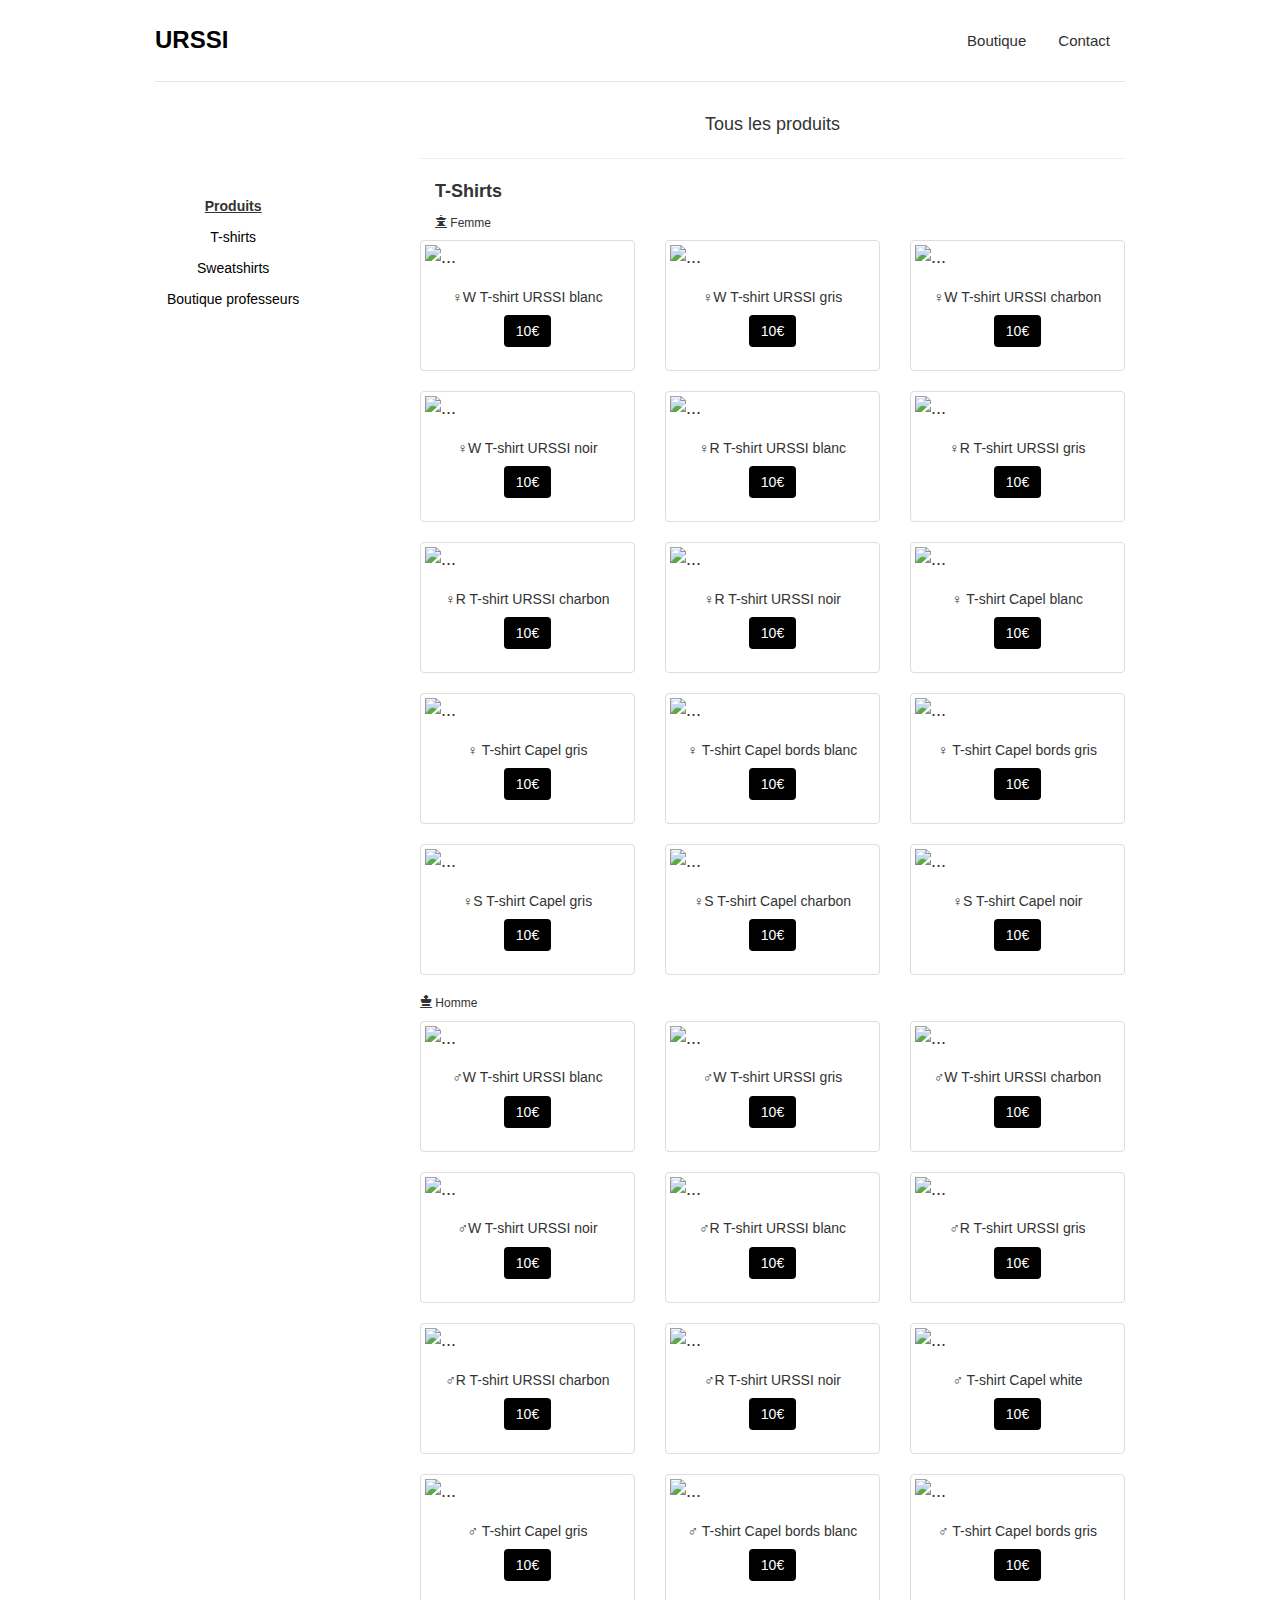
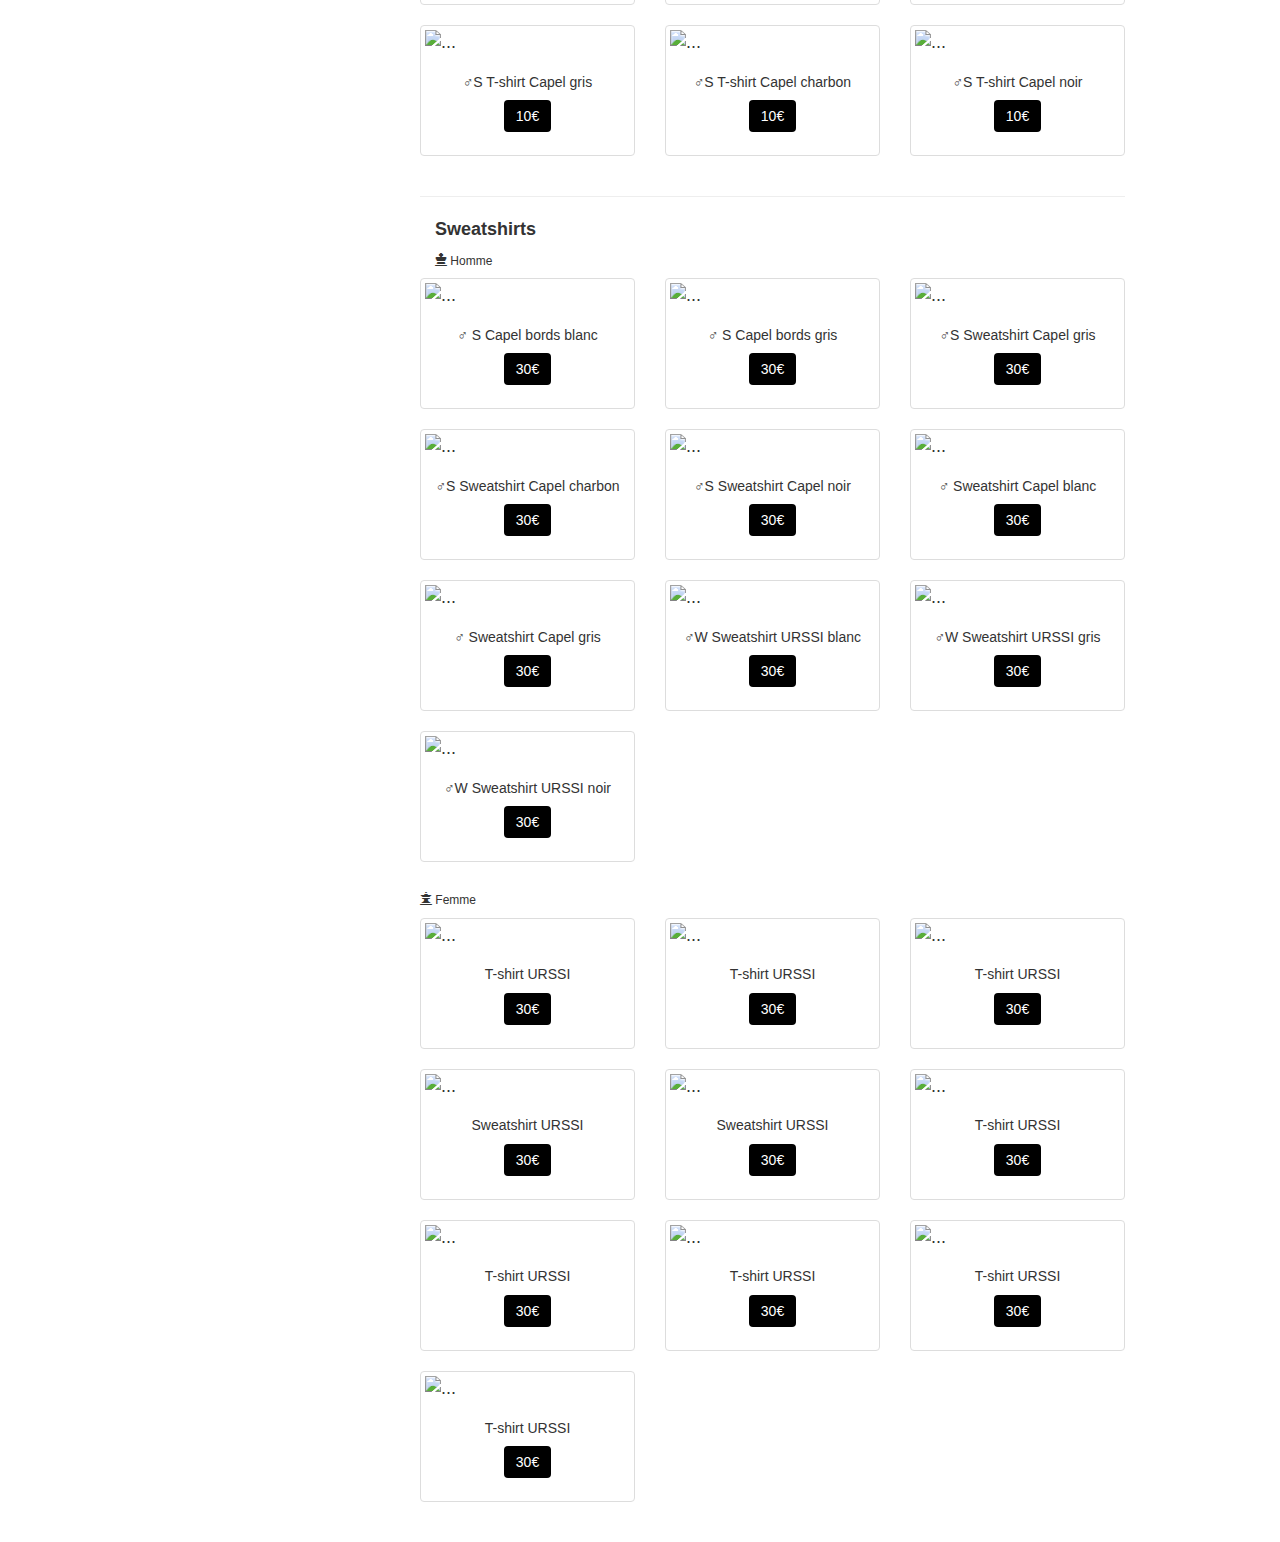
==== shop.html @ cf162dfd "Add files via upload" ====
<html>
<head>
<link rel="stylesheet" type= "text/css" href="style.css">
<!-- Latest compiled and minified CSS -->
<link rel="stylesheet" href="https://maxcdn.bootstrapcdn.com/bootstrap/3.3.7/css/bootstrap.min.css" integrity="sha384-BVYiiSIFeK1dGmJRAkycuHAHRg32OmUcww7on3RYdg4Va+PmSTsz/K68vbdEjh4u" crossorigin="anonymous">

<!-- Optional theme
<link rel="stylesheet" href="https://maxcdn.bootstrapcdn.com/bootstrap/3.3.7/css/bootstrap-theme.min.css" integrity="sha384-rHyoN1iRsVXV4nD0JutlnGaslCJuC7uwjduW9SVrLvRYooPp2bWYgmgJQIXwl/Sp" crossorigin="anonymous">
 -->
<!-- Latest compiled and minified JavaScript -->
<script src="https://ajax.googleapis.com/ajax/libs/jquery/3.2.1/jquery.min.js"></script>
<script src="https://maxcdn.bootstrapcdn.com/bootstrap/3.3.7/js/bootstrap.min.js" integrity="sha384-Tc5IQib027qvyjSMfHjOMaLkfuWVxZxUPnCJA7l2mCWNIpG9mGCD8wGNIcPD7Txa" crossorigin="anonymous"></script>
<link href="jumbotron-narrow.css" rel="stylesheet">
<title>Categories</title>
</head>
<body>
  <div class="container">
      <div class="header clearfix">
        <nav>
          <ul class="nav nav-pills pull-right">
            <li role="presentation" ><a href="shop.html">Boutique</a></li>
            <li role="presentation"><a href="contact.html">Contact</a></li>
          </ul>
        </nav>
      <h3><b><a class="no_underline_no_color" href="index.html"> URSSI</b></a></h3>
      </div>

      <div class="row">
      <div class="col-md-3">
        <br><br><br>

        <div class="btn-group-vertical" role="group" aria-label="...">
          <button type="button" class="btn btn-default block produits"><b><u>Produits</u></b></button>
          <button class="btn btn-default block" type="button">
              <a  class="no_underline_no_color" href="#t_shirts">T-shirts</a>
            </button>
            <button class="btn btn-default block" type="button">
                <a class="no_underline_no_color" href="#sweatshirts">Sweatshirts</a>
              </button>
        <button type="button" class="btn btn-default block"><a href="profs.html"class="no_underline_no_color">Boutique professeurs</a></button>

      </div>
    </div>
      <div class="col-md-9 articles">
          <div class="text-center">Tous les produits</div>
          <hr>
          <div class="container"id="t_shirts"><p><b>T-Shirts</b></p>
          <h6><span class="glyphicon glyphicon-queen"></span> Femme</h6>
          </div>
        <div class="row">
          <div class="col-sm-6 col-md-4" id="urssi_white_shirt_f">
            <div class="thumbnail">
                <img src="images/urssi_white_shirt_f.png" alt="...">
              <div class="caption">
                <h5 class="text-center">♀W T-shirt URSSI blanc</h5>

                <p class="text-center"><a href="#" class="btn btn-primary btn-pay produits" role="button"><span>10€</span></a></p>
              </div>
            </div>
          </div>
          <div class="col-sm-6 col-md-4">
            <div class="thumbnail">
                <img src="images/urssi_grey_shirt_f.jpg" alt="...">
              <div class="caption">
                <h5 class="text-center">♀W T-shirt URSSI gris</h5>

                <p class="text-center"><a href="#" class="btn btn-primary btn-pay produits" role="button"><span>10€</span></a></p>
              </div>
            </div>
          </div>

          <div class="col-sm-6 col-md-4">
            <div class="thumbnail">
                <img src="images/urssi_coal_shirt_f.jpg" alt="...">
              <div class="caption">
                <h5 class="text-center">♀W T-shirt URSSI charbon</h5>

                <p class="text-center"><a href="#" class="btn btn-primary btn-pay produits" role="button"><span>10€</span></a></p>
              </div>
            </div>
          </div>

          <div class="col-sm-6 col-md-4">
            <div class="thumbnail">
                <img src="images/urssi_black_shirt_f.jpg" alt="...">
              <div class="caption">
                <h5 class="text-center">♀W T-shirt URSSI noir</h5>

                <p class="text-center"><a href="#" class="btn btn-primary btn-pay produits" role="button"><span>10€</span></a></p>
              </div>
            </div>
          </div>

          <div class="col-sm-6 col-md-4">
            <div class="thumbnail">
              <img src="images\urssi_white_shirt_red_f.jpg" alt="...">
              <div class="caption">
                <h5 class="text-center">♀R T-shirt URSSI blanc</h5>

                <p class="text-center"><a href="#" class="btn btn-primary btn-pay produits" role="button"><span>10€</span></a></p>
              </div>
            </div>
          </div>

          <div class="col-sm-6 col-md-4">
            <div class="thumbnail">
              <img src="images\urssi_grey_shirt_red_f.jpg" alt="...">
              <div class="caption">
                <h5 class="text-center">♀R T-shirt URSSI gris</h5>

                <p class="text-center"><a href="#" class="btn btn-primary btn-pay produits" role="button"><span>10€</span></a></p>
              </div>
            </div>
          </div>

          <div class="col-sm-6 col-md-4">
            <div class="thumbnail">
              <img src="images\urssi_coal_shirt_red_f.jpg" alt="...">
              <div class="caption">
                <h5 class="text-center">♀R T-shirt URSSI charbon</h5>

                <p class="text-center"><a href="#" class="btn btn-primary btn-pay produits" role="button"><span>10€</span></a></p>
              </div>
            </div>
          </div>

          <div class="col-sm-6 col-md-4">
            <div class="thumbnail">
              <img src="images\urssi_black_shirt_red_f.jpg" alt="...">
              <div class="caption">
                <h5 class="text-center">♀R T-shirt URSSI noir</h5>

                <p class="text-center"><a href="#" class="btn btn-primary btn-pay produits" role="button"><span>10€</span></a></p>
              </div>
            </div>
          </div>

          <div class="col-sm-6 col-md-4">
            <div class="thumbnail">
              <img src="images\capel_white_shirt_f.jpg" alt="...">
              <div class="caption">
                <h5 class="text-center">♀ T-shirt Capel blanc</h5>

                <p class="text-center"><a href="#" class="btn btn-primary btn-pay produits" role="button"><span>10€</span></a></p>
              </div>
            </div>
          </div>

          <div class="col-sm-6 col-md-4">
            <div class="thumbnail">
              <img src="images\capel_grey_shirt_f.jpg" alt="...">
              <div class="caption">
                <h5 class="text-center">♀ T-shirt Capel gris</h5>

                <p class="text-center"><a href="#" class="btn btn-primary btn-pay produits" role="button"><span>10€</span></a></p>
              </div>
            </div>
          </div>

          <div class="col-sm-6 col-md-4">
            <div class="thumbnail">
              <img src="images\capel_sq_white_shirt_f.jpg" alt="...">
              <div class="caption">
                <h5 class="text-center">♀ T-shirt Capel bords blanc</h5>

                <p class="text-center"><a href="#" class="btn btn-primary btn-pay produits" role="button"><span>10€</span></a></p>
              </div>
            </div>
          </div>
          <div class="col-sm-6 col-md-4">
            <div class="thumbnail">
              <img src="images\capel_sq_grey_shirt_f.jpg" alt="...">
              <div class="caption">
                <h5 class="text-center">♀ T-shirt Capel bords gris</h5>

                <p class="text-center"><a href="#" class="btn btn-primary btn-pay produits" role="button"><span>10€</span></a></p>
              </div>
            </div>
          </div>

          <div class="col-sm-6 col-md-4">
            <div class="thumbnail">
              <img src="images\capel_border_grey_shirt_f.jpg" alt="...">
              <div class="caption">
                <h5 class="text-center">♀S T-shirt Capel gris</h5>

                <p class="text-center"><a href="#" class="btn btn-primary btn-pay produits" role="button"><span>10€</span></a></p>
              </div>
            </div>
          </div>
          <div class="col-sm-6 col-md-4">
            <div class="thumbnail">
              <img src="images\capel_border_coal_shirt_f.jpg" alt="...">
              <div class="caption">
                <h5 class="text-center">♀S T-shirt Capel charbon</h5>

                <p class="text-center"><a href="#" class="btn btn-primary btn-pay produits" role="button"><span>10€</span></a></p>
              </div>
            </div>
          </div>
          <div class="col-sm-6 col-md-4">
            <div class="thumbnail">
              <img src="images\capel_border_black_shirt_f.jpg" alt="...">
              <div class="caption">
                <h5 class="text-center">♀S T-shirt Capel noir</h5>

                <p class="text-center"><a href="#" class="btn btn-primary btn-pay produits" role="button"><span>10€</span></a></p>
              </div>
            </div>
          </div>

        <div class="container-fluid"> <h6> <span class="glyphicon glyphicon-king"></span> Homme</h6> </div>


          <div class="col-sm-6 col-md-4">

            <div class="thumbnail">
              <img src="images\urssi_white_shirt_m.png" alt="...">
              <div class="caption">
                <h5 class="text-center">♂W T-shirt URSSI blanc </h5>

                <p class="text-center"><a href="#" class="btn btn-primary btn-pay produits" role="button"><span>10€</span></a></p>
              </div>
            </div>
          </div>

          <div class="col-sm-6 col-md-4">
            <div class="thumbnail">
              <img src="images\urssi_grey_shirt_m.jpg" alt="...">
              <div class="caption">
                <h5 class="text-center">♂W T-shirt URSSI gris </h5>

                <p class="text-center"><a href="#" class="btn btn-primary btn-pay produits" role="button"><span>10€</span></a></p>
              </div>
            </div>
          </div>
          <div class="col-sm-6 col-md-4">
            <div class="thumbnail">
              <img src="images\urssi_coal_shirt_men.jpg" alt="...">
              <div class="caption">
                <h5 class="text-center">♂W T-shirt URSSI charbon </h5>

                <p class="text-center"><a href="#" class="btn btn-primary btn-pay produits" role="button"><span>10€</span></a></p>
              </div>
            </div>
          </div>
          <div class="col-sm-6 col-md-4">
            <div class="thumbnail">
              <img src="images\urssi_black_shirt_m.jpg" alt="...">
              <div class="caption">
                <h5 class="text-center">♂W T-shirt URSSI noir </h5>

                <p class="text-center"><a href="#" class="btn btn-primary btn-pay produits" role="button"><span>10€</span></a></p>
              </div>
            </div>
          </div>
      <div class="col-sm-6 col-md-4">
        <div class="thumbnail">
          <img src="images\urssi_white_shirt_red_m.jpg" alt="...">
          <div class="caption">
            <h5 class="text-center">♂R T-shirt URSSI blanc </h5>

            <p class="text-center"><a href="#" class="btn btn-primary btn-pay produits" role="button"><span>10€</span></a></p>
          </div>
        </div>
      </div>

      <div class="col-sm-6 col-md-4">
        <div class="thumbnail">
          <img src="images\urssi_grey_shirt_red.jpg" alt="...">
          <div class="caption">
            <h5 class="text-center">♂R T-shirt URSSI gris </h5>

            <p class="text-center"><a href="#" class="btn btn-primary btn-pay produits" role="button"><span>10€</span></a></p>
          </div>
        </div>
      </div>
  <div class="col-sm-6 col-md-4">
    <div class="thumbnail">
      <img src="images\urssi_coal_shirt_red_m.jpg" alt="...">
      <div class="caption">
        <h5 class="text-center">♂R T-shirt URSSI charbon</h5>

        <p class="text-center"><a href="#" class="btn btn-primary btn-pay produits" role="button"><span>10€</span></a></p>
      </div>
    </div>
  </div>
  <div class="col-sm-6 col-md-4">
    <div class="thumbnail">
      <img src="images\urssi_black_shirt_red_m.jpg" alt="...">
      <div class="caption">
        <h5 class="text-center">♂R T-shirt URSSI noir </h5>

        <p class="text-center"><a href="#" class="btn btn-primary btn-pay produits" role="button"><span>10€</span></a></p>
      </div>
    </div>
  </div>


  <div class="col-sm-6 col-md-4">
    <div class="thumbnail">
      <img src="images\capel_white_shirt_m.jpg" alt="...">
      <div class="caption">
        <h5 class="text-center">♂ T-shirt Capel white</h5>

        <p class="text-center"><a href="#" class="btn btn-primary btn-pay produits" role="button"><span>10€</span></a></p>
      </div>
    </div>
  </div>


  <div class="col-sm-6 col-md-4">
    <div class="thumbnail">
      <img src="images\capel_grey_shirt_m.jpg" alt="...">
      <div class="caption">
        <h5 class="text-center">♂ T-shirt Capel gris</h5>

        <p class="text-center"><a href="#" class="btn btn-primary btn-pay produits" role="button"><span>10€</span></a></p>
      </div>
    </div>
  </div>


  <div class="col-sm-6 col-md-4">
    <div class="thumbnail">
      <img src="images\capel_sq_white_shirt_m.jpg" alt="...">
      <div class="caption">
        <h5 class="text-center">♂ T-shirt Capel bords blanc</h5>

        <p class="text-center"><a href="#" class="btn btn-primary btn-pay produits" role="button"><span>10€</span></a></p>
      </div>
    </div>
  </div>

  <div class="col-sm-6 col-md-4">
    <div class="thumbnail">
      <img src="images\capel_sq_grey_shirt.jpg" alt="...">
      <div class="caption">
        <h5 class="text-center">♂ T-shirt Capel bords gris</h5>
        <p class="text-center"><a href="#" class="btn btn-primary btn-pay produits" role="button"><span>10€</span></a></p>
      </div>
    </div>
  </div>


  <div class="col-sm-6 col-md-4">
    <div class="thumbnail">
      <img src="images\capel_border_grey_shirt_m.jpg" alt="...">
      <div class="caption">
        <h5 class="text-center">♂S T-shirt Capel gris</h5>

        <p class="text-center"><a href="#" class="btn btn-primary btn-pay produits" role="button"><span>10€</span></a></p>
      </div>
    </div>
  </div>
  <div class="col-sm-6 col-md-4">
    <div class="thumbnail">
      <img src="images\capel_border_coal_shirt_m.jpg" alt="...">
      <div class="caption">
        <h5 class="text-center">♂S T-shirt Capel charbon</h5>

        <p class="text-center"><a href="#" class="btn btn-primary btn-pay produits" role="button"><span>10€</span></a></p>
      </div>
    </div>
  </div>
  <div class="col-sm-6 col-md-4">
    <div class="thumbnail">
      <img src="images\capel_border_black_shirt_m.jpg" alt="...">
      <div class="caption">
        <h5 class="text-center">♂S T-shirt Capel noir</h5>

        <p class="text-center"><a href="#" class="btn btn-primary btn-pay produits" role="button"><span>10€</span></a></p>
      </div>
    </div>
  </div>

</div>
<!-----SWEATSHIIRT-->
<hr>
<div class="container"id="sweatshirts"><p><b>Sweatshirts</b></p>
<h6><span class="glyphicon glyphicon-king"></span> Homme</h6>
</div>
<div class='row'>

<div class="col-sm-6 col-md-4">
  <div class="thumbnail">
    <img src="images\capel_sq_white_sweatshirt_m.jpg" alt="...">
    <div class="caption">
      <h5 class="text-center">♂ S Capel bords blanc</h5>

      <p class="text-center"><a href="#" class="btn btn-primary btn-pay produits" role="button"><span>30€</span></a></p>
    </div>
  </div>
</div>
<div class="col-sm-6 col-md-4">
  <div class="thumbnail">
    <img src="images\capel_sq_grey_sweatshirt_m.jpg" alt="...">
    <div class="caption">
      <h5 class="text-center">♂ S Capel bords gris</h5>

      <p class="text-center"><a href="#" class="btn btn-primary btn-pay produits" role="button"><span>30€</span></a></p>
    </div>
  </div>
</div>


<div class="col-sm-6 col-md-4">
  <div class="thumbnail">
    <img src="images\capel_border_grey_sweatshirt_h.jpg" alt="...">
    <div class="caption">
      <h5 class="text-center">♂S Sweatshirt Capel gris</h5>

      <p class="text-center"><a href="#" class="btn btn-primary btn-pay produits" role="button"><span>30€</span></a></p>
    </div>
  </div>
</div>

<div class="col-sm-6 col-md-4">
  <div class="thumbnail">
    <img src="images\capel_border_coal_sweatshirt_m.jpg" alt="...">
    <div class="caption">
      <h5 class="text-center">♂S Sweatshirt Capel charbon</h5>

      <p class="text-center"><a href="#" class="btn btn-primary btn-pay produits" role="button"><span>30€</span></a></p>
    </div>
  </div>
</div>
<div class="col-sm-6 col-md-4">
  <div class="thumbnail">
    <img src="images\capel_border_black_sweatshirt_m.jpg" alt="...">
    <div class="caption">
      <h5 class="text-center">♂S Sweatshirt Capel noir</h5>

      <p class="text-center"><a href="#" class="btn btn-primary btn-pay produits" role="button"><span>30€</span></a></p>
    </div>
  </div>
</div>
<div class="col-sm-6 col-md-4">
  <div class="thumbnail">
    <img src="images\capel_white_sweatshirt_m.jpg" alt="...">
    <div class="caption">
      <h5 class="text-center">♂ Sweatshirt Capel blanc</h5>

      <p class="text-center"><a href="#" class="btn btn-primary btn-pay produits" role="button"><span>30€</span></a></p>
    </div>
  </div>
</div>
<div class="col-sm-6 col-md-4">
  <div class="thumbnail">
    <img src="images\capel_grey_sweatshirt_m.jpg" alt="...">
    <div class="caption">
      <h5 class="text-center">♂ Sweatshirt Capel gris</h5>

      <p class="text-center"><a href="#" class="btn btn-primary btn-pay produits" role="button"><span>30€</span></a></p>
    </div>
  </div>
</div>
          <div class="col-sm-6 col-md-4">
            <div class="thumbnail">
                <img src="images/urssi_white_sweatshirt_m.jpg" alt="...">
              <div class="caption">
                <h5 class="text-center">♂W Sweatshirt URSSI blanc</h5>

                <p class="text-center"><a href="#" class="btn btn-primary btn-pay produits" role="button"><span>30€</span></a></p>
              </div>
            </div>
          </div>

          <div class="col-sm-6 col-md-4">
            <div class="thumbnail">
                <img src="images/urssi_grey_sweatshirt_m.jpg" alt="...">
              <div class="caption">
                <h5 class="text-center">♂W Sweatshirt URSSI gris</h5>

                <p class="text-center"><a href="#" class="btn btn-primary btn-pay produits" role="button"><span>30€</span></a></p>
              </div>
            </div>
          </div>


          <div class="col-sm-6 col-md-4">
            <div class="thumbnail">
                <img src="images/urssi_black_sweatshirt_m.jpg" alt="...">
              <div class="caption">
                <h5 class="text-center">♂W Sweatshirt URSSI noir</h5>

                <p class="text-center"><a href="#" class="btn btn-primary btn-pay produits" role="button"><span>30€</span></a></p>
              </div>
            </div>
          </div>



</div>
<div class='row'>

          <div class="container-fluid"> <h6> <span class="glyphicon glyphicon-queen"></span> Femme</h6> </div>
            <div class="col-sm-6 col-md-4">
              <div class="thumbnail">
                <img src="images\capel_border_grey_sweatshirt_f.jpg" alt="...">
                <div class="caption">
                  <h5 class="text-center">T-shirt URSSI</h5>

                  <p class="text-center"><a href="#" class="btn btn-primary btn-pay produits" role="button"><span>30€</span></a></p>
                </div>
              </div>
            </div>

            <div class="col-sm-6 col-md-4">
              <div class="thumbnail">
                <img src="images\capel_border_coal_sweatshirt_f.jpg" alt="...">
                <div class="caption">
                  <h5 class="text-center">T-shirt URSSI</h5>

                  <p class="text-center"><a href="#" class="btn btn-primary btn-pay produits" role="button"><span>30€</span></a></p>
                </div>
              </div>
            </div>

            <div class="col-sm-6 col-md-4">
              <div class="thumbnail">
                <img src="images\capel_border_black_sweatshirt_f.jpg" alt="...">
                <div class="caption">
                  <h5 class="text-center">T-shirt URSSI</h5>

                  <p class="text-center"><a href="#" class="btn btn-primary btn-pay produits" role="button"><span>30€</span></a></p>
                </div>
              </div>
            </div>

    <div class="col-sm-6 col-md-4">
      <div class="thumbnail">
          <img src="images\urssi_grey_sweatshirt_f.jpg" alt="...">
        <div class="caption">
          <h5 class="text-center">Sweatshirt URSSI</h5>

          <p class="text-center"><a href="#" class="btn btn-primary btn-pay produits" role="button"><span>30€</span></a></p>
        </div>
      </div>
    </div>
    <div class="col-sm-6 col-md-4">
      <div class="thumbnail">
          <img src="images\urssi_black_sweatshirt_f.jpg" alt="...">
        <div class="caption">
          <h5 class="text-center">Sweatshirt URSSI</h5>

          <p class="text-center"><a href="#" class="btn btn-primary btn-pay produits" role="button"><span>30€</span></a></p>
        </div>
      </div>
    </div>
    <div class="col-sm-6 col-md-4">
      <div class="thumbnail">
        <img src="images\urssi_white_sweatshirt_f.jpg" alt="...">
        <div class="caption">
          <h5 class="text-center">T-shirt URSSI</h5>

          <p class="text-center"><a href="#" class="btn btn-primary btn-pay produits" role="button"><span>30€</span></a></p>
        </div>
      </div>
    </div>
    <div class="col-sm-6 col-md-4">
      <div class="thumbnail">
        <img src="images\capel_white_sweatshirt_f.jpg" alt="...">
        <div class="caption">
          <h5 class="text-center">T-shirt URSSI</h5>

          <p class="text-center"><a href="#" class="btn btn-primary btn-pay produits" role="button"><span>30€</span></a></p>
        </div>
      </div>
    </div>
    <div class="col-sm-6 col-md-4">
      <div class="thumbnail">
        <img src="images\capel_grey_sweatshirt_f.jpg" alt="...">
        <div class="caption">
          <h5 class="text-center">T-shirt URSSI</h5>

          <p class="text-center"><a href="#" class="btn btn-primary btn-pay produits" role="button"><span>30€</span></a></p>
        </div>
      </div>
    </div>
    <div class="col-sm-6 col-md-4">
      <div class="thumbnail">
        <img src="images\capel_sq_white_sweatshirt_f.jpg" alt="...">
        <div class="caption">
          <h5 class="text-center">T-shirt URSSI</h5>

          <p class="text-center"><a href="#" class="btn btn-primary btn-pay produits" role="button"><span>30€</span></a></p>
        </div>
      </div>
    </div>

    <div class="col-sm-6 col-md-4">
      <div class="thumbnail">
        <img src="images\capel_sq_grey_sweatshirt_f.jpg" alt="...">
        <div class="caption">
          <h5 class="text-center">T-shirt URSSI</h5>

          <p class="text-center"><a href="#" class="btn btn-primary btn-pay produits" role="button"><span>30€</span></a></p>
        </div>
      </div>
    </div>
  </div>

</div>
</div>
</div>
</div>


  </div>
</div>
</div>

<script type="text/javascript">
function change( el )
{
  if ( el.value === "Acheter" )
      el.value = "✓";
  else
      el.value = "Acheter";
}
</script>
</body>
</html>
---- jumbotron-narrow.css ----
@import url('https://fonts.googleapis.com/css?family=Open+Sans:400,600,700,800');


/* Space out content a bit */
body{
  font-size: 18px;
  padding-top: 20px;
  padding-bottom: 20px;
}

.middle {
  font-family: 'Roboto', sans-serif;
font-weight: 400 !important;
}
audio {
   display:none;
}
/* Everything but the jumbotron gets side spacing for mobile first views */
.header,
.marketing,
.footer {
  padding-right: 15px;
  padding-left: 15px;
}

.btn-pay{
  background-color: black;
  color:#ffffff !important;
  border: none;
}
.btn-pay:focus span {display:none}
.btn-pay:focus:before {content:"✓"}

/* Custom page header */
.header {
  padding-bottom: 20px;
  border-bottom: 1px solid #e5e5e5;
}
/* Make the masthead heading the same height as the navigation */
.header h3 {
  margin-top: 0;
  margin-bottom: 0;
  line-height: 40px;
}

/* Custom page footer */
.footer {
  padding-top: 19px;
  color: #777;
  border-top: 1px solid #e5e5e5;
}

/* Customize container */
@media (min-width: 768px) {
  .container {
    max-width: 1000px;
  }
}
.container-narrow > hr {
  margin: 30px 0;
}

/* Main marketing message and sign up button */
.jumbotron {
  text-align: center;
  border-bottom: 1px solid #e5e5e5;
  background-image:url(images/flag.png);
  background-size: cover;
}
.jumbotron .btn {
  padding: 14px 24px;
  font-size: 21px;
}
/* Supporting marketing content */
.marketing {
  margin: 40px 0;
}
.marketing p + h4 {
  margin-top: 28px;
}

/* Responsive: Portrait tablets and up */
@media screen and (min-width: 768px) {
  /* Remove the padding we set earlier */
  .header,
  .marketing,
  .footer {
    padding-right: 0;
    padding-left: 0;
  }
  /* Space out the masthead */
  .header {
    margin-bottom: 30px;
  }
  /* Remove the bottom border on the jumbotron for visual effect */
  .jumbotron {
    border-bottom: 0;
    color:white;
  }
}

.btn-group-vertical > button{
    padding-right:10px;
}
.month-div{
  padding : 10px;
  margin-bottom: 15px;
  border-radius: 6px;
  background-color: #d31313;
  color : white;
}
.subheading{
  border-width: thin;
  border-radius: 5px;
}
.articles {
  padding-left: 30px;
}
.presentation{
     background-color: #a687db;
}


.nav-pills > li > a {
  font-size: 15px;
}

ul.nav li a, ul.nav li a:visited {
    color: #303030 !important;
}

ul.nav li a:hover, ul.nav li a:active {
    color: #303030!important;
}

ul.nav li.active a {
    color: #303030 !important;
}

.label{
  display: inline-block;
}
.btn-margin{
  margin-top: 10px;
}
.badge-error {
  background-color: #b94a48;
}
.date{
  text-decoration:underline;
}
.block{
  display: block;
   width: 100%;
   border: none;
   text-align: center;
}
.btn-jumbotron{
  border: none;
}
.img-cart{
    height: 150px;
}
.mute {
color: #000 !important;
}
.no_underline_no_color {
color: #000 !important;
text-decoration: none;
}
.no_underline_no_color:hover{
  text-decoration: none;
}
.produits{
  pointer-events:none;
}
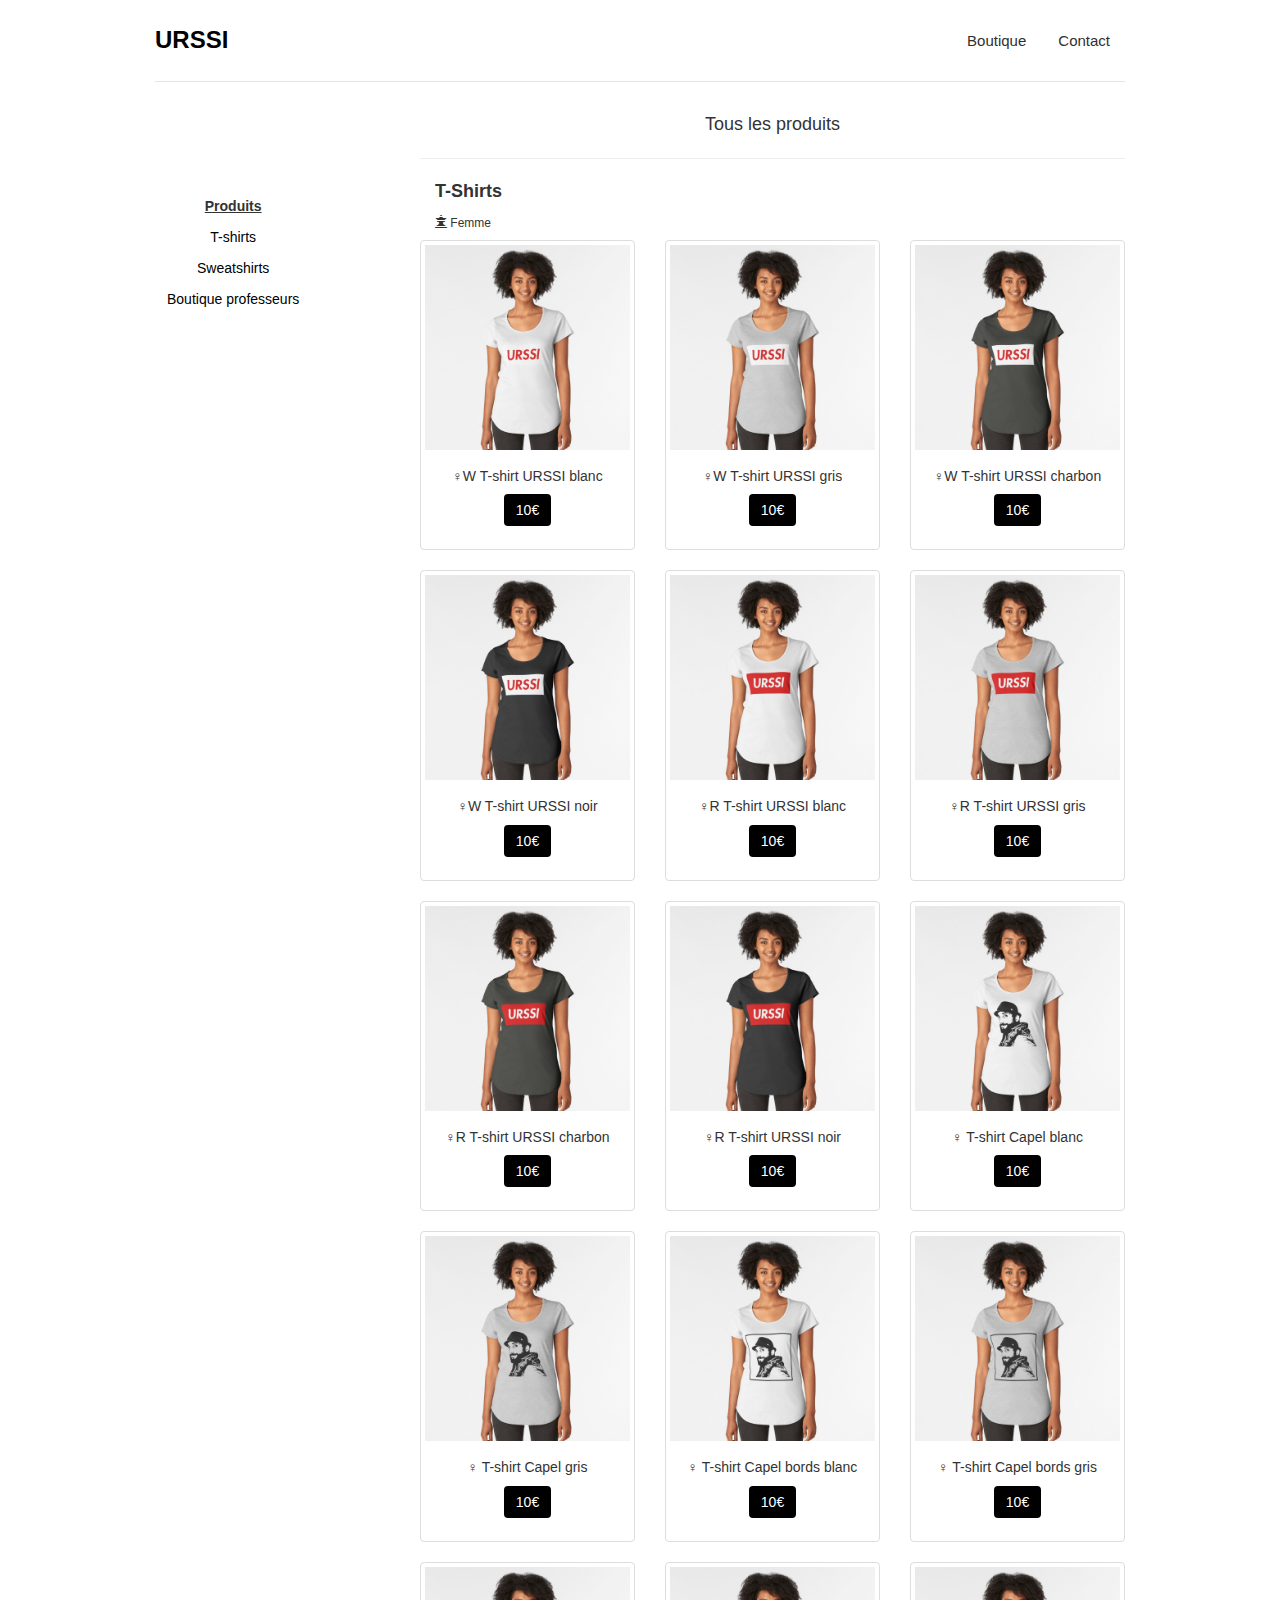
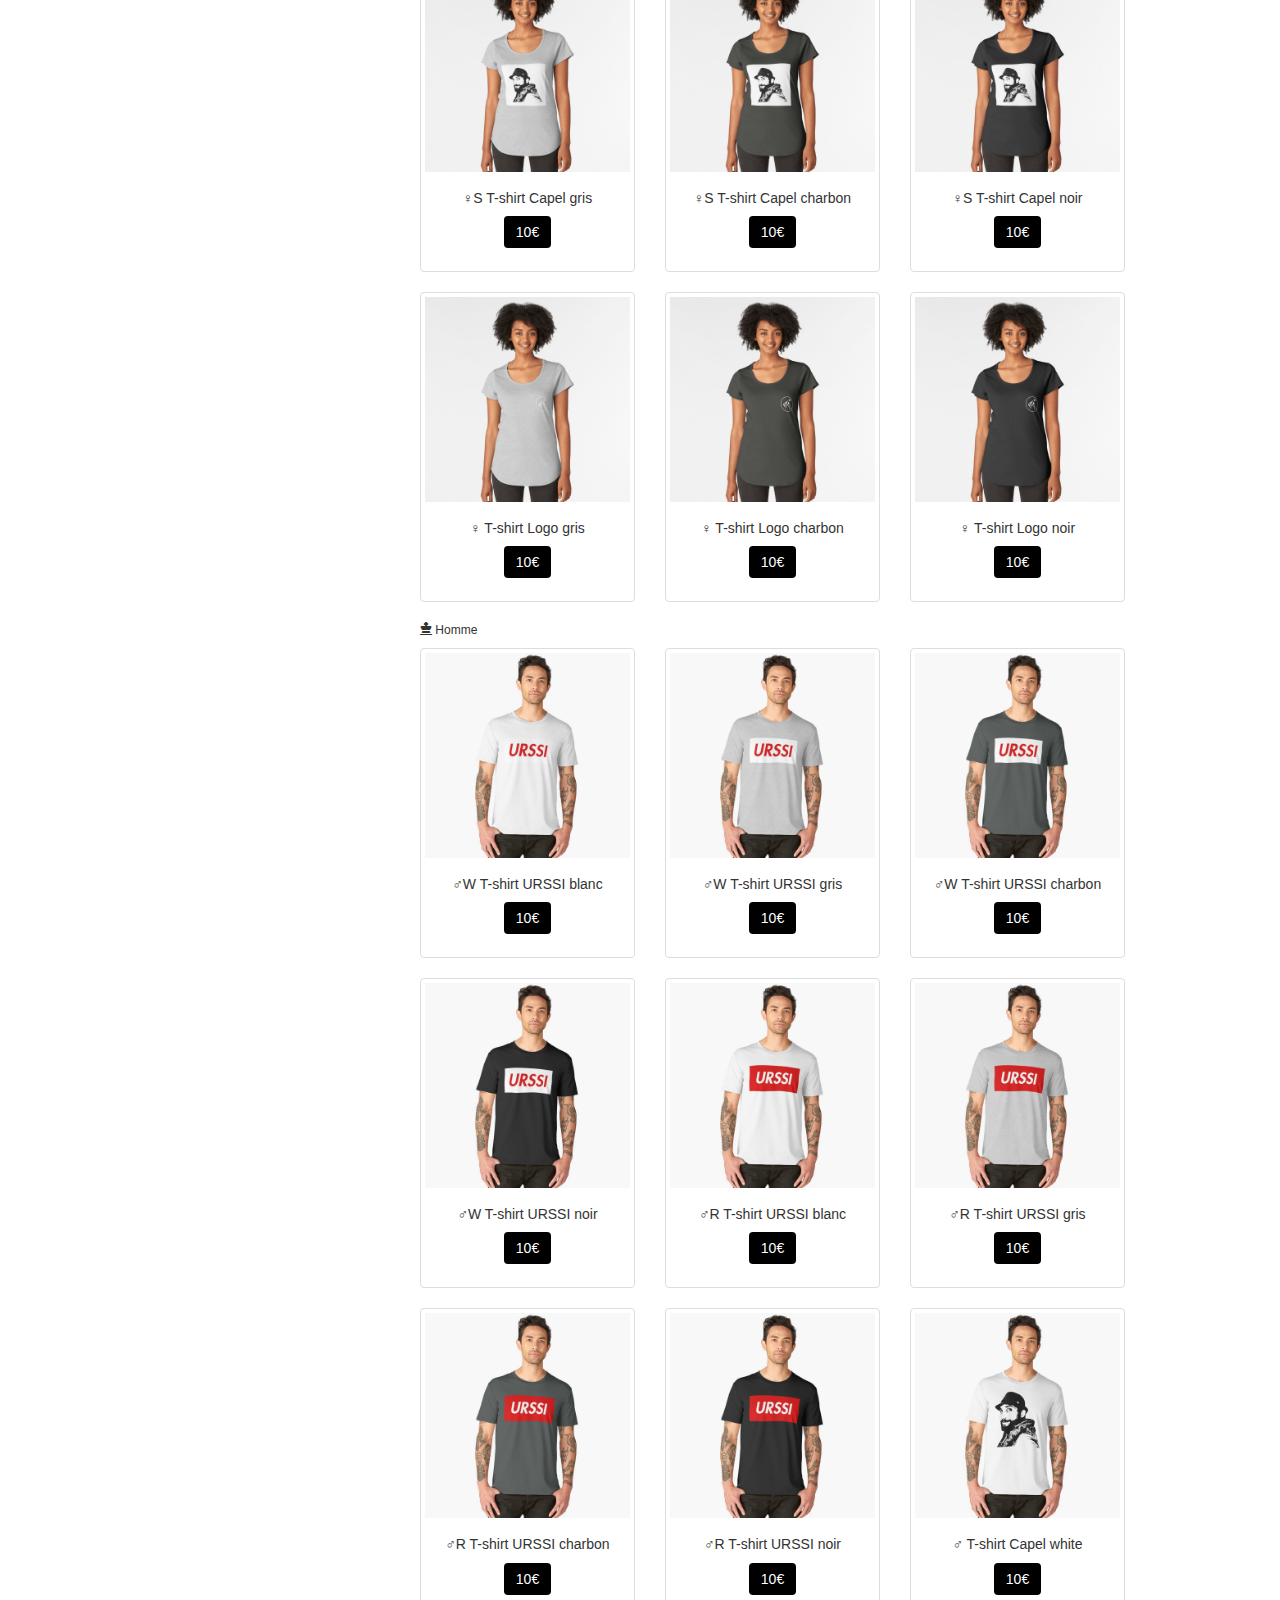
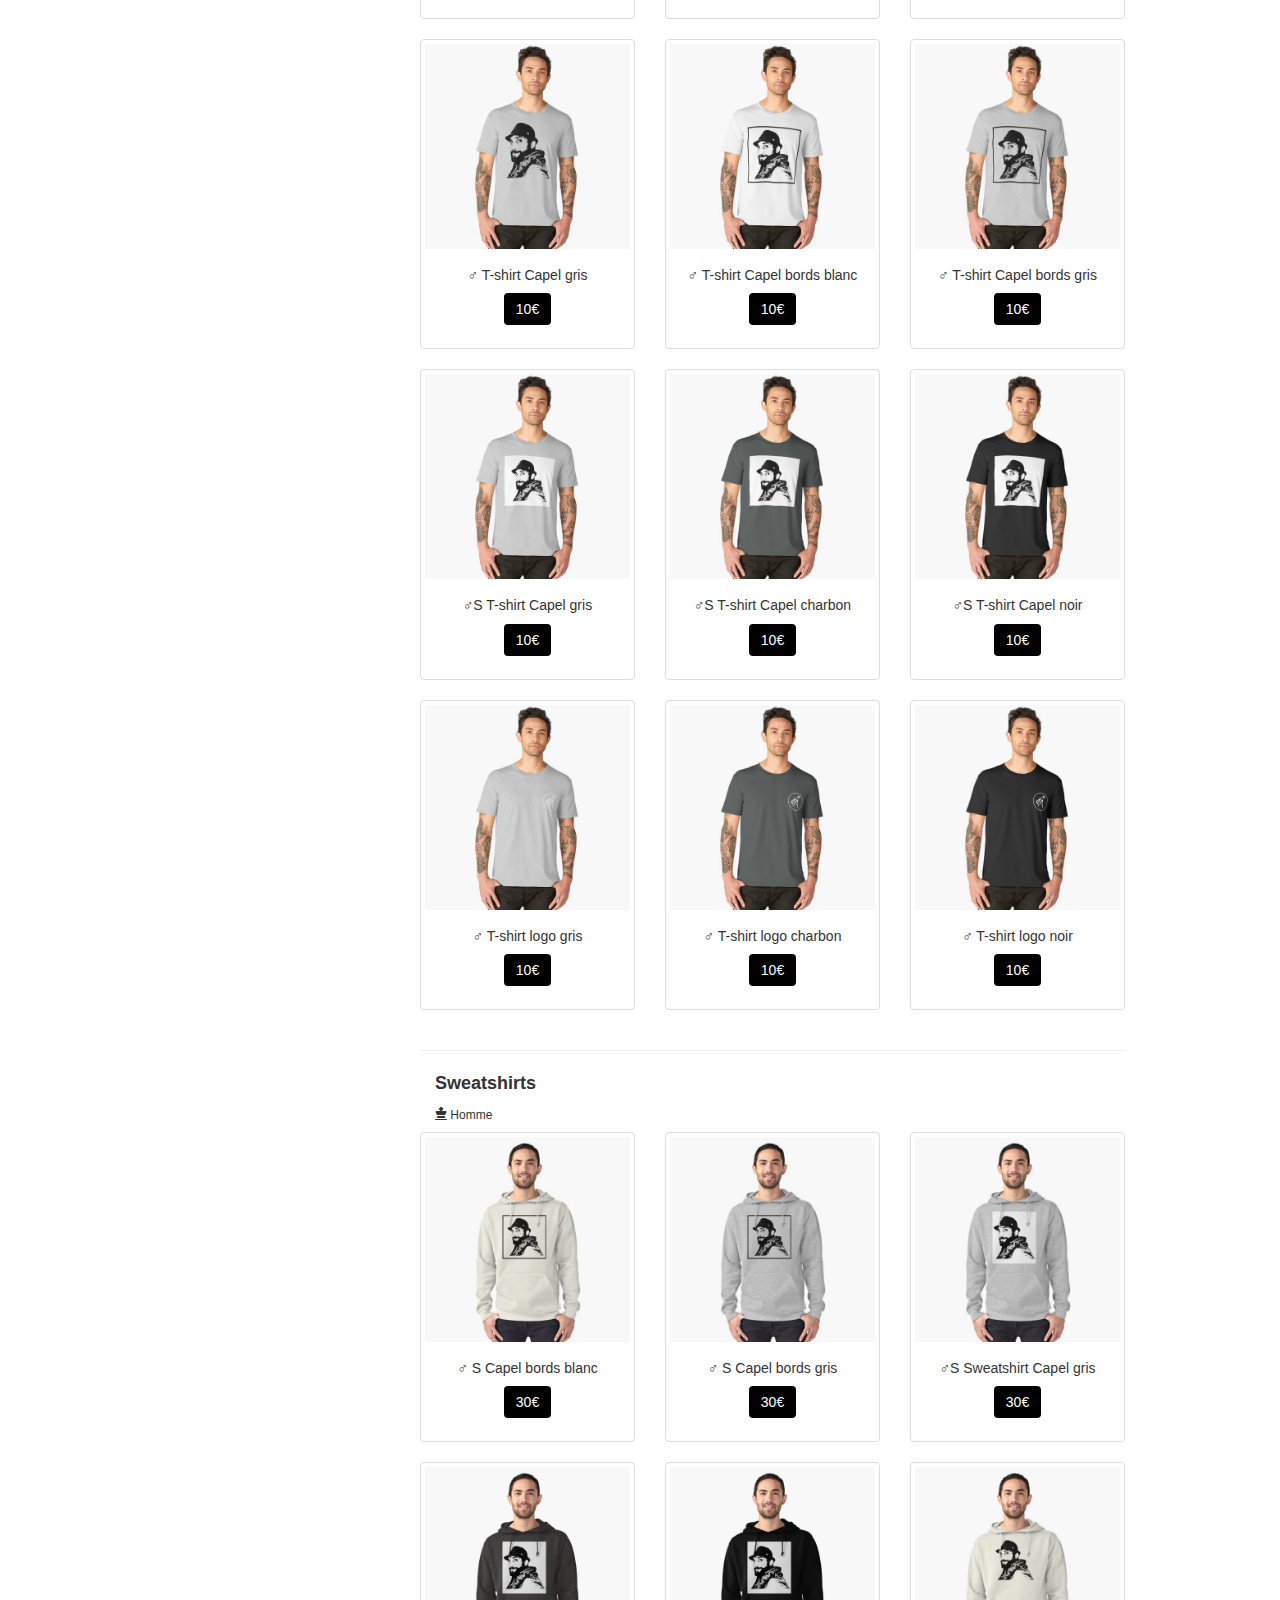
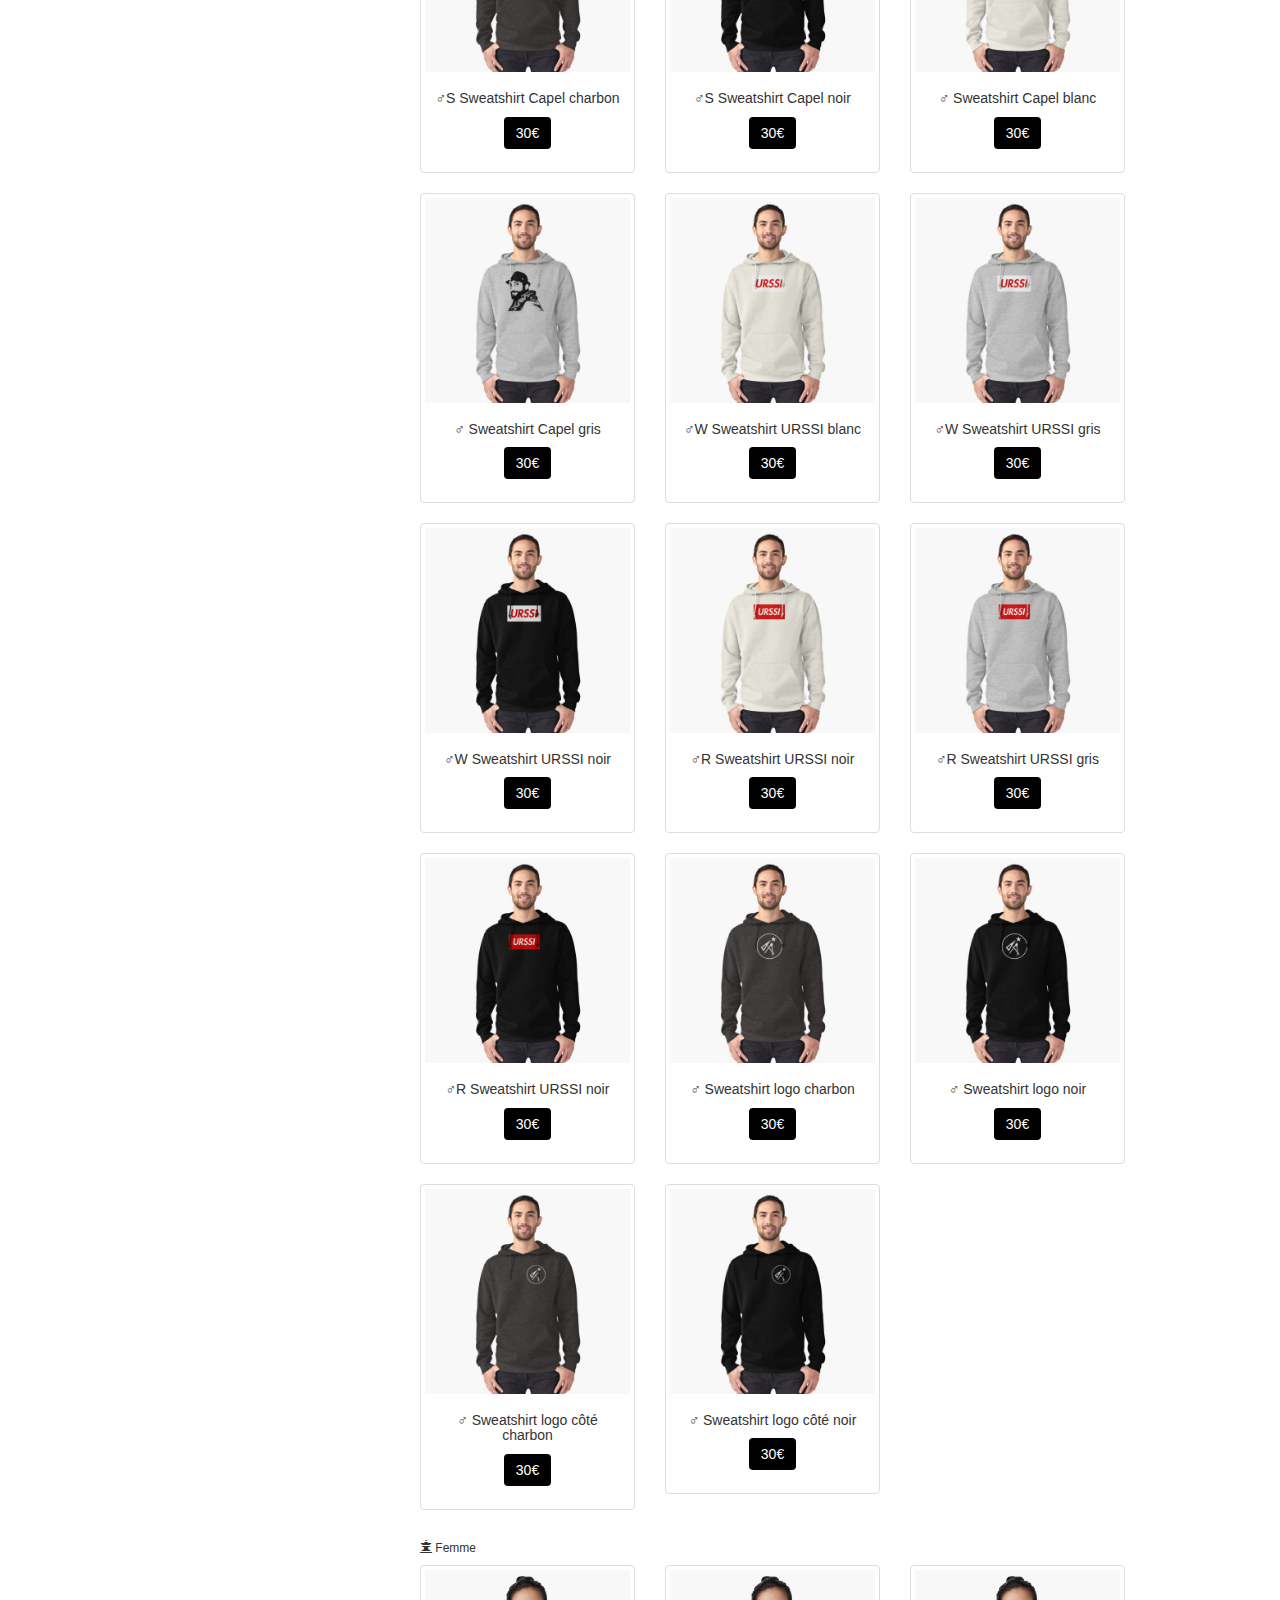
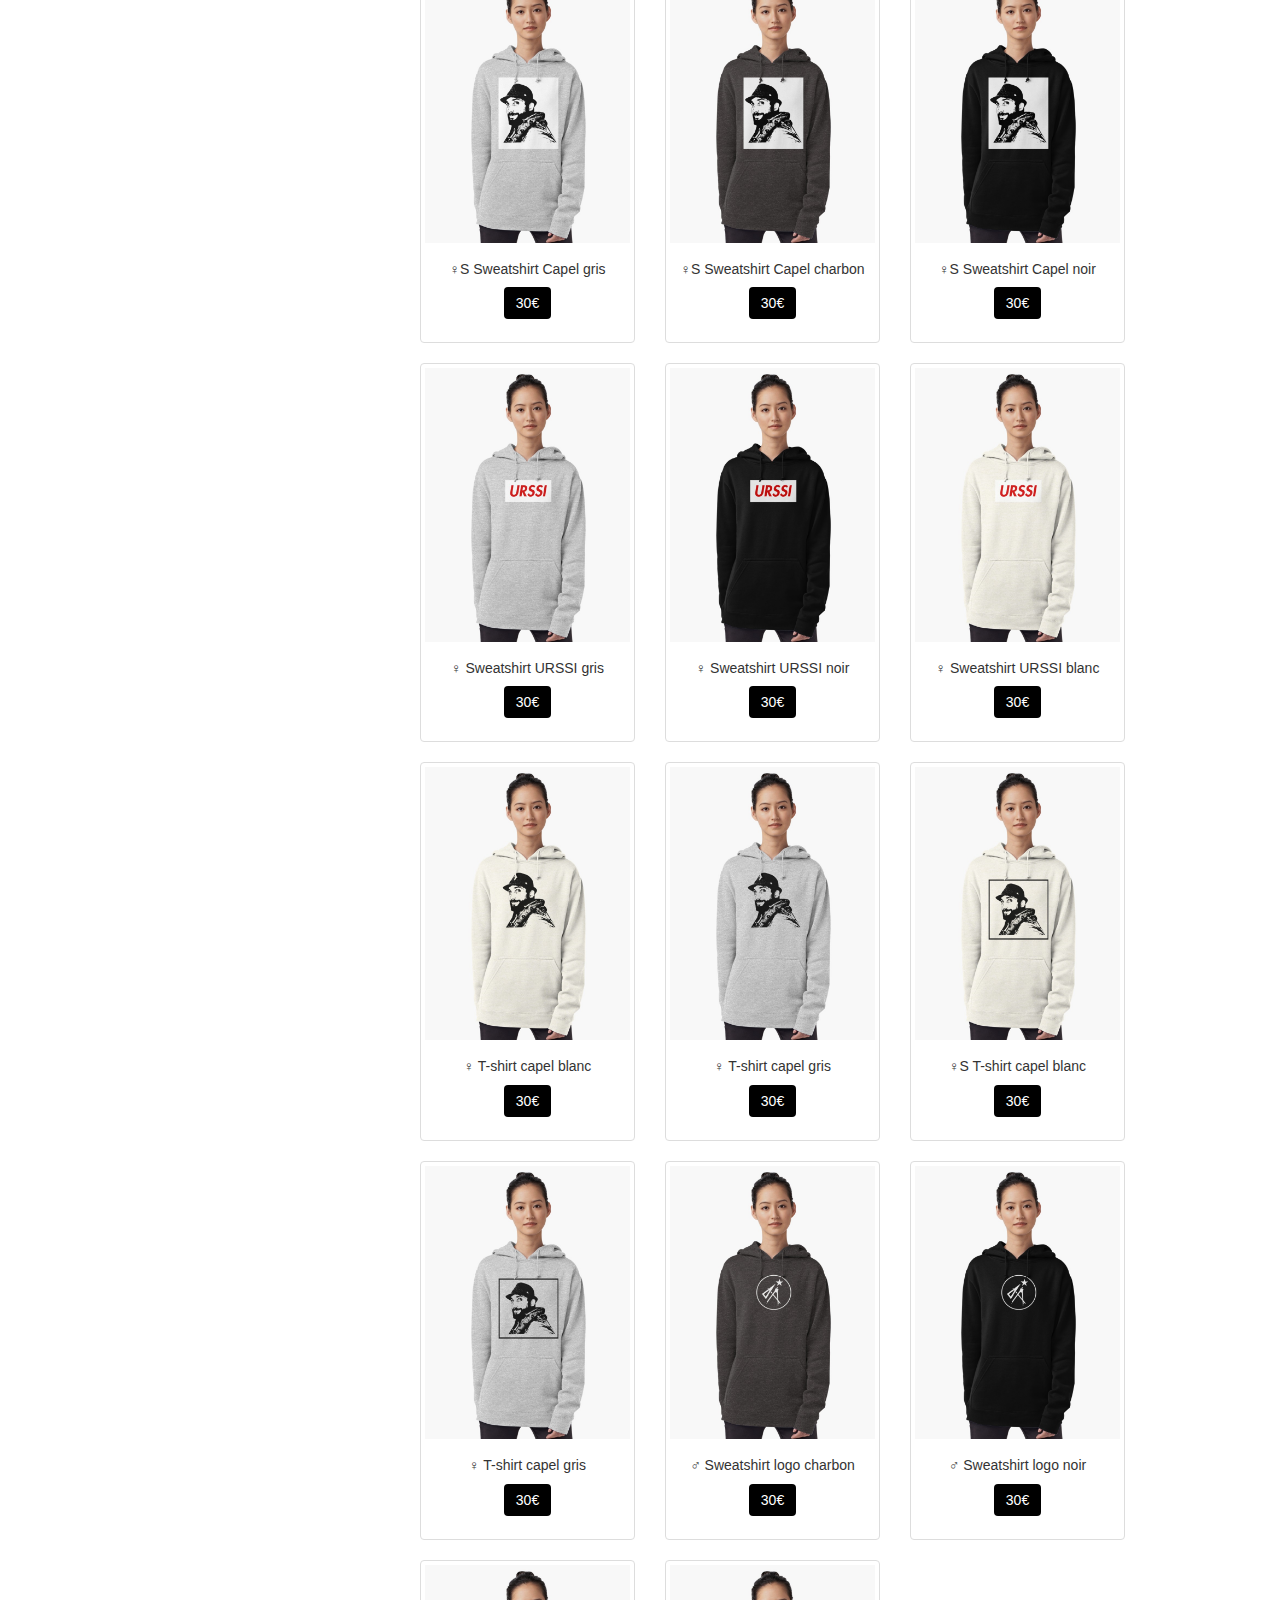
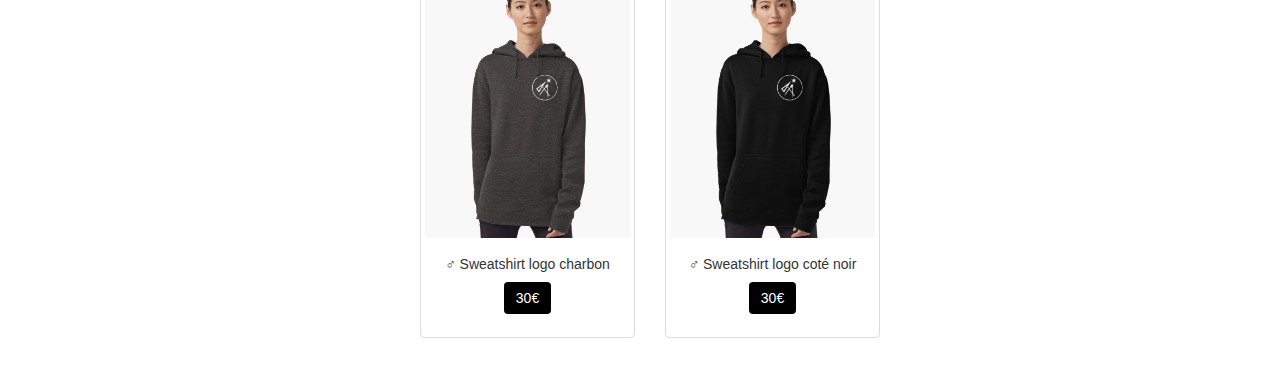
==== commit 97d59cd2: "Update shop.html" ====
--- a/shop.html
+++ b/shop.html
@@ -208,6 +208,38 @@
               </div>
             </div>
           </div>
+          <div class="col-sm-6 col-md-4">
+            <div class="thumbnail">
+              <img src="images\logo_grey_shirt_f.jpg" alt="...">
+              <div class="caption">
+                <h5 class="text-center">♀ T-shirt Logo gris</h5>
+
+                <p class="text-center"><a href="#" class="btn btn-primary btn-pay produits" role="button"><span>10€</span></a></p>
+              </div>
+            </div>
+          </div>
+          <div class="col-sm-6 col-md-4">
+            <div class="thumbnail">
+              <img src="images\logo_coal_shirt_f.jpg" alt="...">
+              <div class="caption">
+                <h5 class="text-center">♀ T-shirt Logo charbon</h5>
+
+                <p class="text-center"><a href="#" class="btn btn-primary btn-pay produits" role="button"><span>10€</span></a></p>
+              </div>
+            </div>
+          </div>
+          <div class="col-sm-6 col-md-4">
+            <div class="thumbnail">
+              <img src="images\logo_black_shirt_f.jpg" alt="...">
+              <div class="caption">
+                <h5 class="text-center">♀ T-shirt Logo noir</h5>
+
+                <p class="text-center"><a href="#" class="btn btn-primary btn-pay produits" role="button"><span>10€</span></a></p>
+              </div>
+            </div>
+          </div>
+
+
 
         <div class="container-fluid"> <h6> <span class="glyphicon glyphicon-king"></span> Homme</h6> </div>
 
@@ -373,6 +405,36 @@
       </div>
     </div>
   </div>
+  <div class="col-sm-6 col-md-4">
+    <div class="thumbnail">
+      <img src="images\logo_grey_shirt_m.jpg" alt="...">
+      <div class="caption">
+        <h5 class="text-center">♂ T-shirt logo gris</h5>
+
+        <p class="text-center"><a href="#" class="btn btn-primary btn-pay produits" role="button"><span>10€</span></a></p>
+      </div>
+    </div>
+  </div>
+  <div class="col-sm-6 col-md-4">
+    <div class="thumbnail">
+      <img src="images\logo_coal_shirt_m.jpg" alt="...">
+      <div class="caption">
+        <h5 class="text-center">♂ T-shirt logo charbon</h5>
+
+        <p class="text-center"><a href="#" class="btn btn-primary btn-pay produits" role="button"><span>10€</span></a></p>
+      </div>
+    </div>
+  </div>
+  <div class="col-sm-6 col-md-4">
+    <div class="thumbnail">
+      <img src="images\logo_black_shirt_m.jpg" alt="...">
+      <div class="caption">
+        <h5 class="text-center">♂ T-shirt logo noir</h5>
+
+        <p class="text-center"><a href="#" class="btn btn-primary btn-pay produits" role="button"><span>10€</span></a></p>
+      </div>
+    </div>
+  </div>
 
 </div>
 <!-----SWEATSHIIRT-->
@@ -489,6 +551,77 @@
             </div>
           </div>
 
+          <div class="col-sm-6 col-md-4">
+            <div class="thumbnail">
+                <img src="images/urssi_white_sweatshirt_red_m.jpg" alt="...">
+              <div class="caption">
+                <h5 class="text-center">♂R Sweatshirt URSSI noir</h5>
+
+                <p class="text-center"><a href="#" class="btn btn-primary btn-pay produits" role="button"><span>30€</span></a></p>
+              </div>
+            </div>
+          </div>
+          <div class="col-sm-6 col-md-4">
+            <div class="thumbnail">
+                <img src="images/urssi_grey_sweatshirt_red_m.jpg" alt="...">
+              <div class="caption">
+                <h5 class="text-center">♂R Sweatshirt URSSI gris</h5>
+
+                <p class="text-center"><a href="#" class="btn btn-primary btn-pay produits" role="button"><span>30€</span></a></p>
+              </div>
+            </div>
+          </div>
+          <div class="col-sm-6 col-md-4">
+            <div class="thumbnail">
+                <img src="images/urssi_black_sweatshirt_red_m.jpg" alt="...">
+              <div class="caption">
+                <h5 class="text-center">♂R Sweatshirt URSSI noir</h5>
+
+                <p class="text-center"><a href="#" class="btn btn-primary btn-pay produits" role="button"><span>30€</span></a></p>
+              </div>
+            </div>
+          </div>
+          <div class="col-sm-6 col-md-4">
+            <div class="thumbnail">
+                <img src="images/logo_coal_sweatshirt_m.jpg" alt="...">
+              <div class="caption">
+                <h5 class="text-center">♂ Sweatshirt logo charbon</h5>
+
+                <p class="text-center"><a href="#" class="btn btn-primary btn-pay produits" role="button"><span>30€</span></a></p>
+              </div>
+            </div>
+          </div>
+          <div class="col-sm-6 col-md-4">
+            <div class="thumbnail">
+                <img src="images/logo_black_sweatshirt_m.jpg" alt="...">
+              <div class="caption">
+                <h5 class="text-center">♂ Sweatshirt logo noir</h5>
+
+                <p class="text-center"><a href="#" class="btn btn-primary btn-pay produits" role="button"><span>30€</span></a></p>
+              </div>
+            </div>
+          </div>
+
+          <div class="col-sm-6 col-md-4">
+            <div class="thumbnail">
+                <img src="images/logo_side_coal_sweatshirt_m.jpg" alt="...">
+              <div class="caption">
+                <h5 class="text-center">♂ Sweatshirt logo côté charbon</h5>
+
+                <p class="text-center"><a href="#" class="btn btn-primary btn-pay produits" role="button"><span>30€</span></a></p>
+              </div>
+            </div>
+          </div>
+          <div class="col-sm-6 col-md-4">
+            <div class="thumbnail">
+                <img src="images/logo_side_black_sweatshirt_m.jpg" alt="...">
+              <div class="caption">
+                <h5 class="text-center">♂ Sweatshirt logo côté noir</h5>
+
+                <p class="text-center"><a href="#" class="btn btn-primary btn-pay produits" role="button"><span>30€</span></a></p>
+              </div>
+            </div>
+          </div>
 
 
 </div>
@@ -499,7 +632,7 @@
               <div class="thumbnail">
                 <img src="images\capel_border_grey_sweatshirt_f.jpg" alt="...">
                 <div class="caption">
-                  <h5 class="text-center">T-shirt URSSI</h5>
+                  <h5 class="text-center">♀S Sweatshirt Capel gris</h5>
 
                   <p class="text-center"><a href="#" class="btn btn-primary btn-pay produits" role="button"><span>30€</span></a></p>
                 </div>
@@ -510,7 +643,7 @@
               <div class="thumbnail">
                 <img src="images\capel_border_coal_sweatshirt_f.jpg" alt="...">
                 <div class="caption">
-                  <h5 class="text-center">T-shirt URSSI</h5>
+                  <h5 class="text-center">♀S Sweatshirt Capel charbon</h5>
 
                   <p class="text-center"><a href="#" class="btn btn-primary btn-pay produits" role="button"><span>30€</span></a></p>
                 </div>
@@ -521,7 +654,7 @@
               <div class="thumbnail">
                 <img src="images\capel_border_black_sweatshirt_f.jpg" alt="...">
                 <div class="caption">
-                  <h5 class="text-center">T-shirt URSSI</h5>
+                  <h5 class="text-center">♀S Sweatshirt Capel noir</h5>
 
                   <p class="text-center"><a href="#" class="btn btn-primary btn-pay produits" role="button"><span>30€</span></a></p>
                 </div>
@@ -532,7 +665,7 @@
       <div class="thumbnail">
           <img src="images\urssi_grey_sweatshirt_f.jpg" alt="...">
         <div class="caption">
-          <h5 class="text-center">Sweatshirt URSSI</h5>
+          <h5 class="text-center">♀ Sweatshirt URSSI gris</h5>
 
           <p class="text-center"><a href="#" class="btn btn-primary btn-pay produits" role="button"><span>30€</span></a></p>
         </div>
@@ -542,7 +675,7 @@
       <div class="thumbnail">
           <img src="images\urssi_black_sweatshirt_f.jpg" alt="...">
         <div class="caption">
-          <h5 class="text-center">Sweatshirt URSSI</h5>
+          <h5 class="text-center">♀ Sweatshirt URSSI noir</h5>
 
           <p class="text-center"><a href="#" class="btn btn-primary btn-pay produits" role="button"><span>30€</span></a></p>
         </div>
@@ -552,7 +685,7 @@
       <div class="thumbnail">
         <img src="images\urssi_white_sweatshirt_f.jpg" alt="...">
         <div class="caption">
-          <h5 class="text-center">T-shirt URSSI</h5>
+          <h5 class="text-center">♀ Sweatshirt URSSI blanc</h5>
 
           <p class="text-center"><a href="#" class="btn btn-primary btn-pay produits" role="button"><span>30€</span></a></p>
         </div>
@@ -562,7 +695,7 @@
       <div class="thumbnail">
         <img src="images\capel_white_sweatshirt_f.jpg" alt="...">
         <div class="caption">
-          <h5 class="text-center">T-shirt URSSI</h5>
+          <h5 class="text-center">♀ T-shirt capel blanc</h5>
 
           <p class="text-center"><a href="#" class="btn btn-primary btn-pay produits" role="button"><span>30€</span></a></p>
         </div>
@@ -572,7 +705,7 @@
       <div class="thumbnail">
         <img src="images\capel_grey_sweatshirt_f.jpg" alt="...">
         <div class="caption">
-          <h5 class="text-center">T-shirt URSSI</h5>
+          <h5 class="text-center">♀ T-shirt capel gris</h5>
 
           <p class="text-center"><a href="#" class="btn btn-primary btn-pay produits" role="button"><span>30€</span></a></p>
         </div>
@@ -582,7 +715,7 @@
       <div class="thumbnail">
         <img src="images\capel_sq_white_sweatshirt_f.jpg" alt="...">
         <div class="caption">
-          <h5 class="text-center">T-shirt URSSI</h5>
+          <h5 class="text-center">♀S T-shirt capel blanc</h5>
 
           <p class="text-center"><a href="#" class="btn btn-primary btn-pay produits" role="button"><span>30€</span></a></p>
         </div>
@@ -593,12 +726,55 @@
       <div class="thumbnail">
         <img src="images\capel_sq_grey_sweatshirt_f.jpg" alt="...">
         <div class="caption">
-          <h5 class="text-center">T-shirt URSSI</h5>
-
-          <p class="text-center"><a href="#" class="btn btn-primary btn-pay produits" role="button"><span>30€</span></a></p>
-        </div>
-      </div>
-    </div>
+          <h5 class="text-center">♀ T-shirt capel gris</h5>
+
+          <p class="text-center"><a href="#" class="btn btn-primary btn-pay produits" role="button"><span>30€</span></a></p>
+        </div>
+      </div>
+    </div>
+    <div class="col-sm-6 col-md-4">
+      <div class="thumbnail">
+          <img src="images/logo_coal_sweatshirt_f.jpg" alt="...">
+        <div class="caption">
+          <h5 class="text-center">♂ Sweatshirt logo charbon</h5>
+
+          <p class="text-center"><a href="#" class="btn btn-primary btn-pay produits" role="button"><span>30€</span></a></p>
+        </div>
+      </div>
+    </div>
+    <div class="col-sm-6 col-md-4">
+      <div class="thumbnail">
+          <img src="images/logo_black_sweatshirt_f.jpg" alt="...">
+        <div class="caption">
+          <h5 class="text-center">♂ Sweatshirt logo noir</h5>
+
+          <p class="text-center"><a href="#" class="btn btn-primary btn-pay produits" role="button"><span>30€</span></a></p>
+        </div>
+      </div>
+    </div>
+    <div class="col-sm-6 col-md-4">
+      <div class="thumbnail">
+          <img src="images/logo_side_coal_sweatshirt_f.jpg" alt="...">
+        <div class="caption">
+          <h5 class="text-center">♂ Sweatshirt logo charbon</h5>
+
+          <p class="text-center"><a href="#" class="btn btn-primary btn-pay produits" role="button"><span>30€</span></a></p>
+        </div>
+      </div>
+    </div>
+
+    <div class="col-sm-6 col-md-4">
+      <div class="thumbnail">
+          <img src="images/logo_side_black_sweatshirt_f.jpg" alt="...">
+        <div class="caption">
+          <h5 class="text-center">♂ Sweatshirt logo coté noir</h5>
+
+          <p class="text-center"><a href="#" class="btn btn-primary btn-pay produits" role="button"><span>30€</span></a></p>
+        </div>
+      </div>
+    </div>
+
+
   </div>
 
 </div>
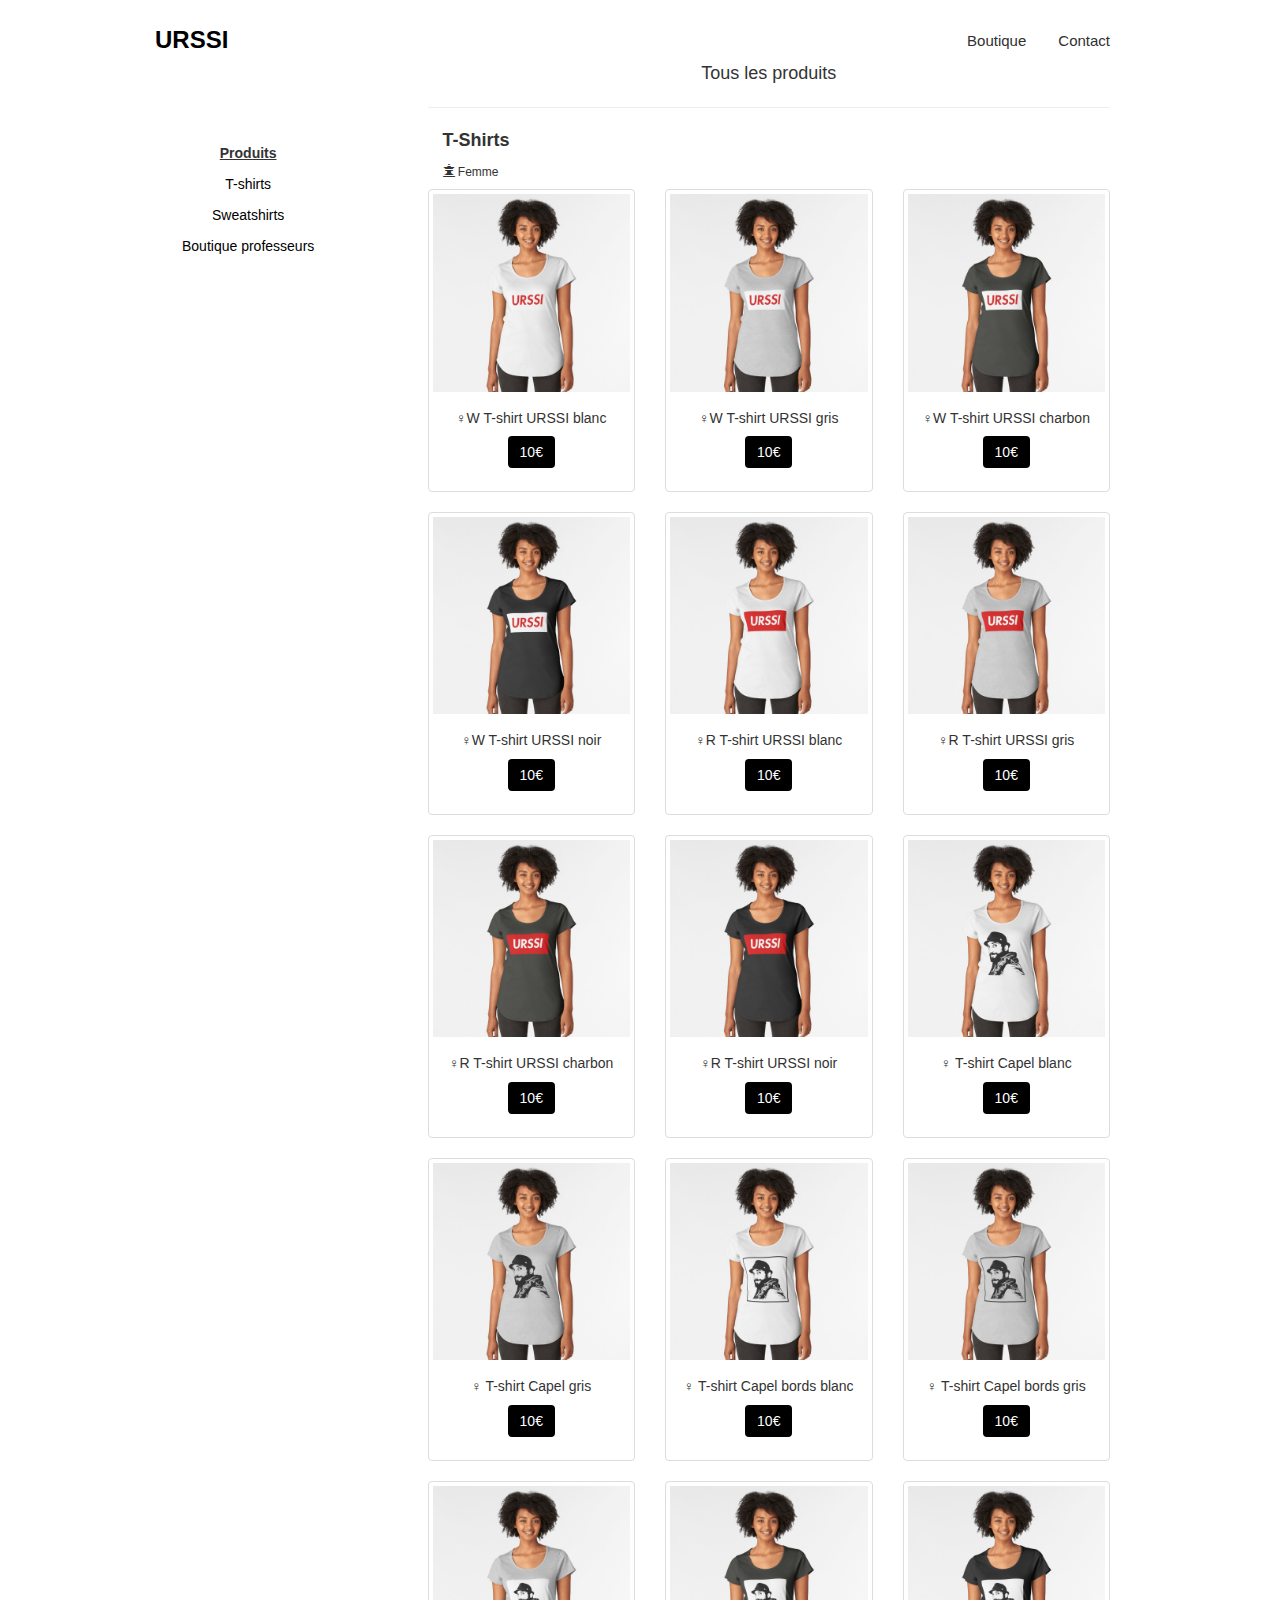
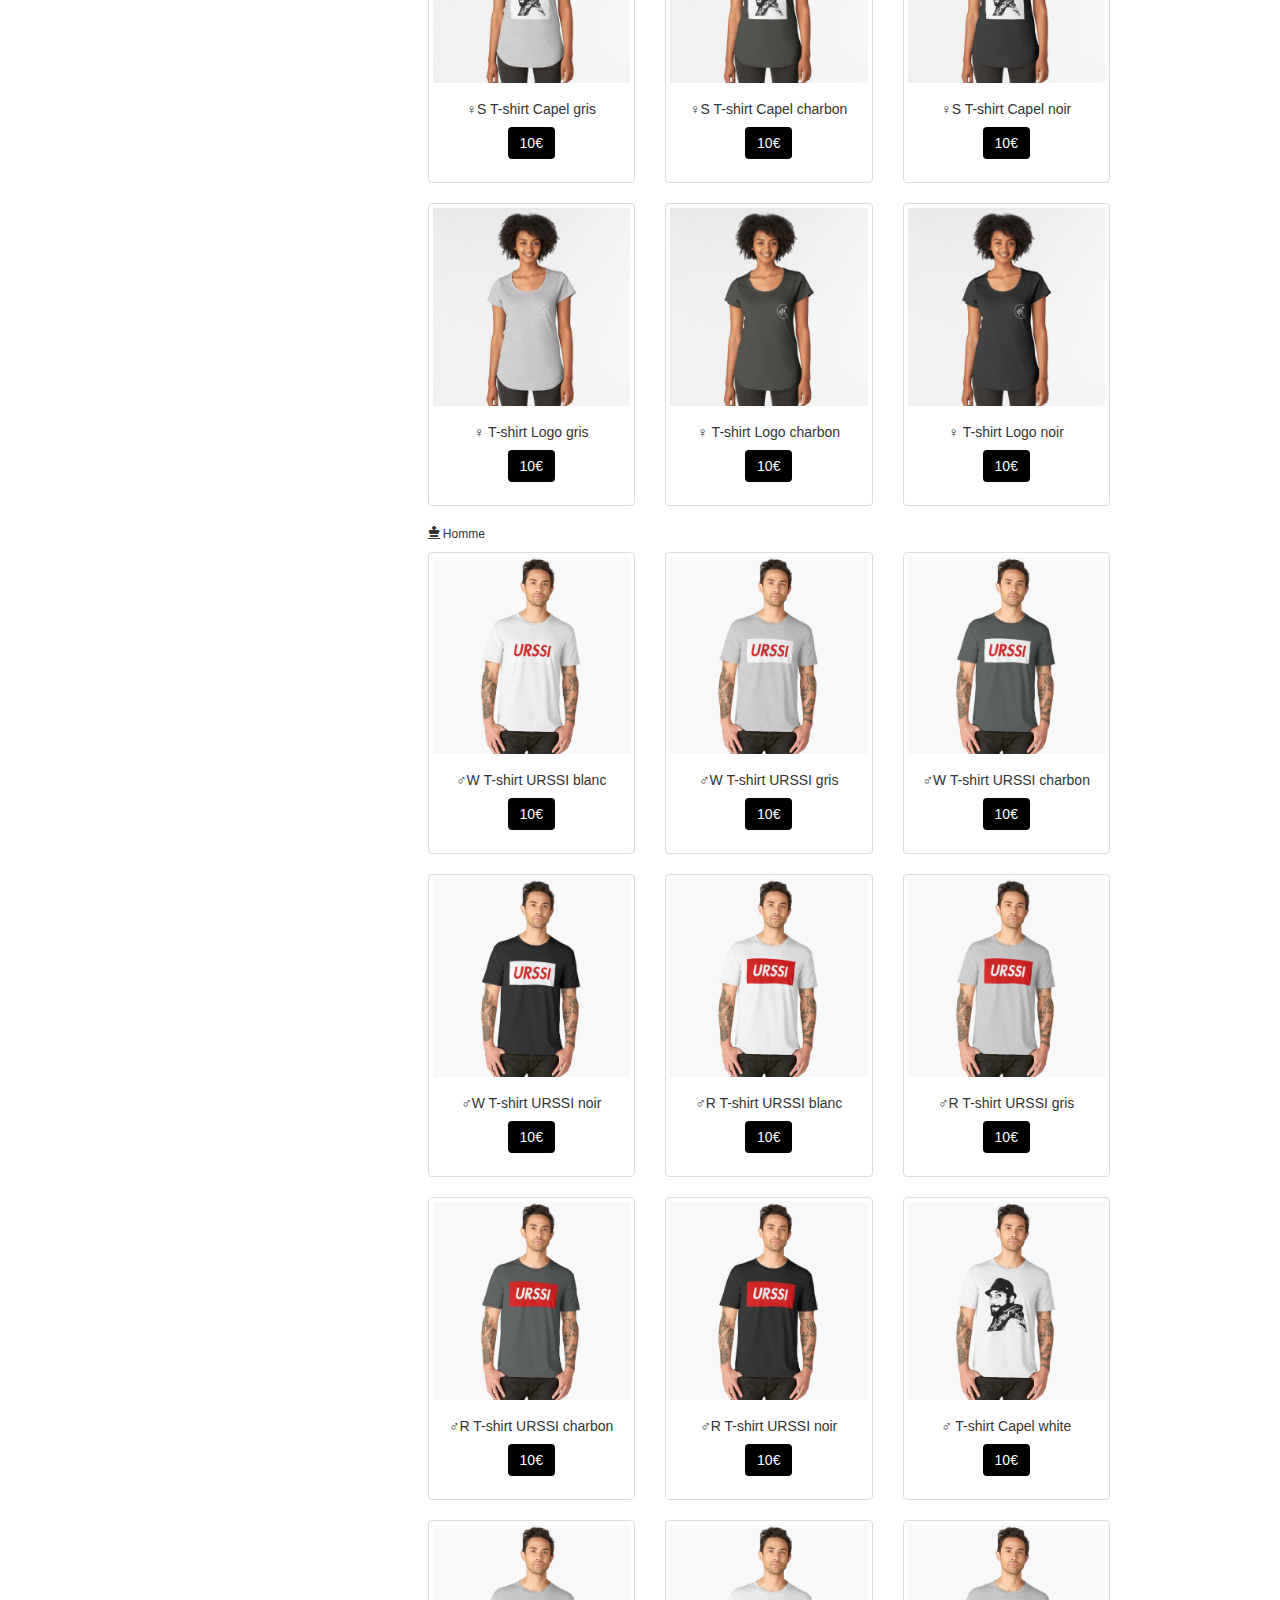
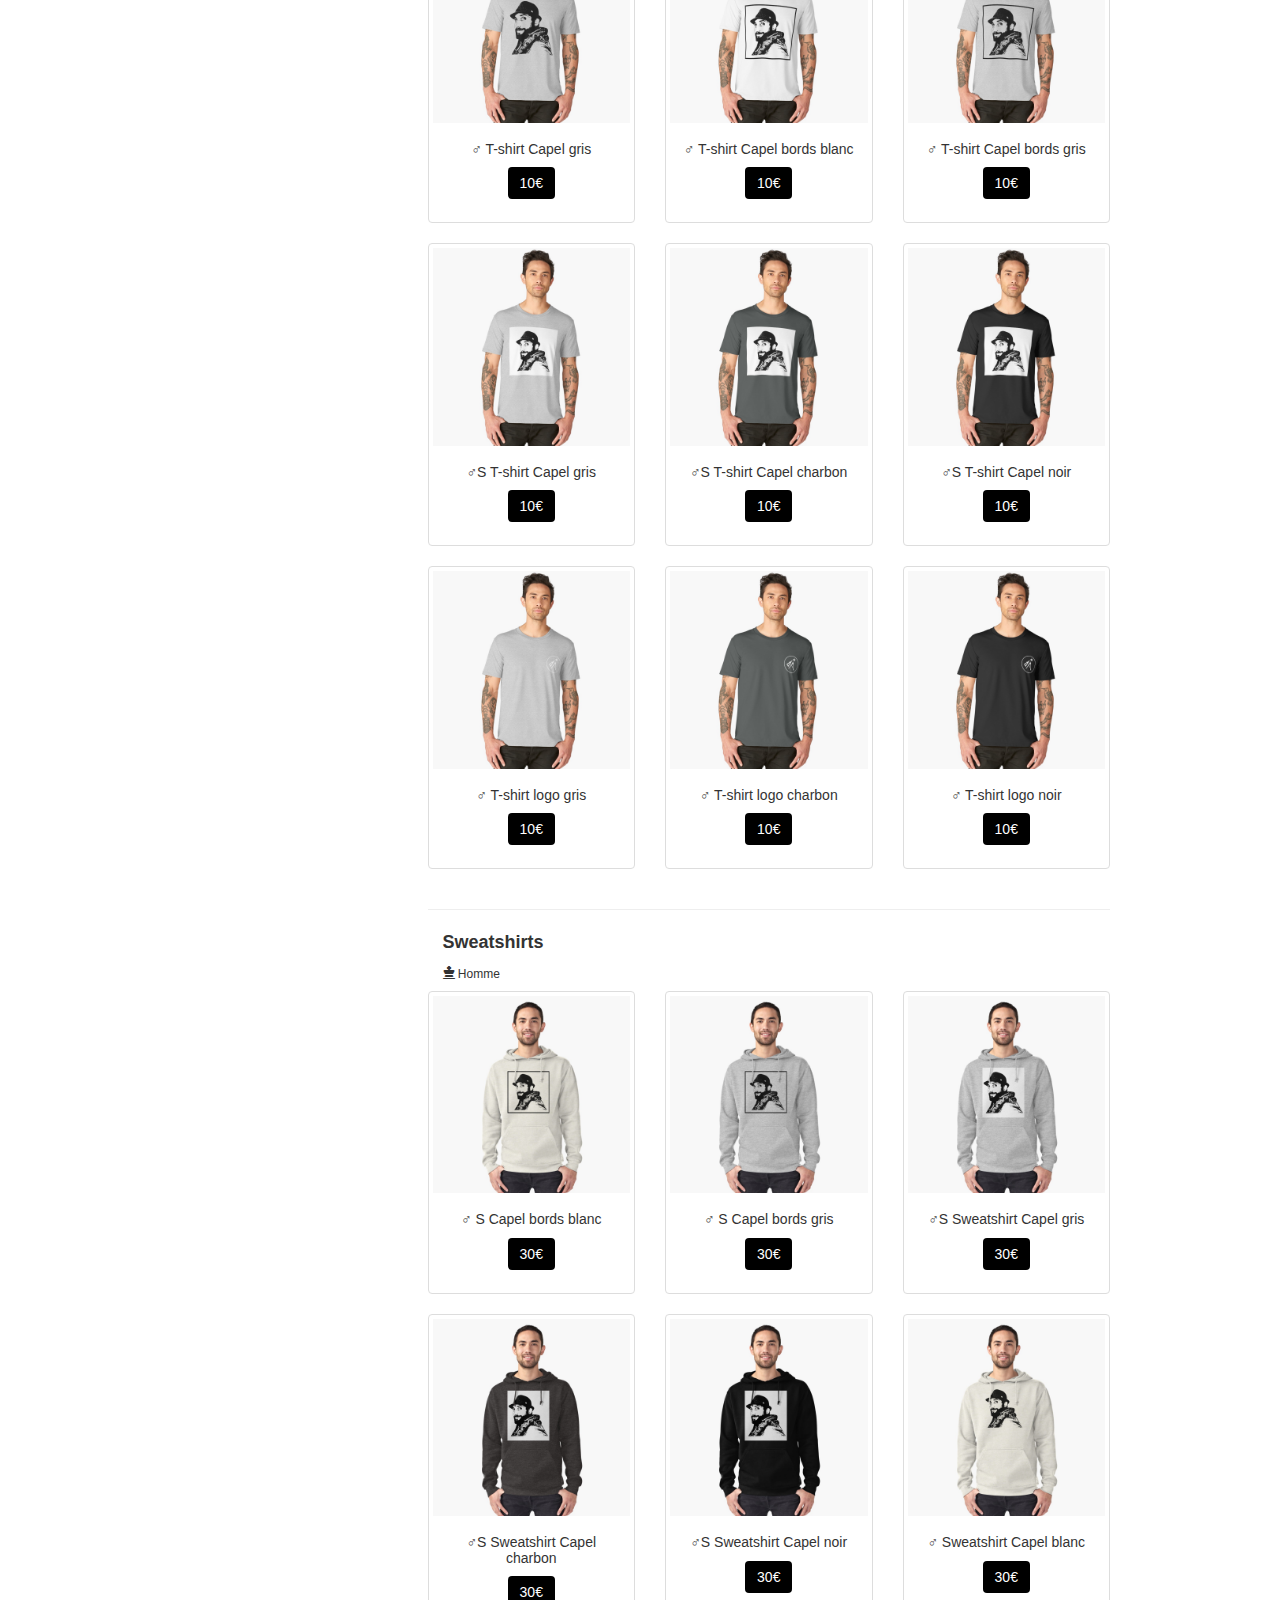
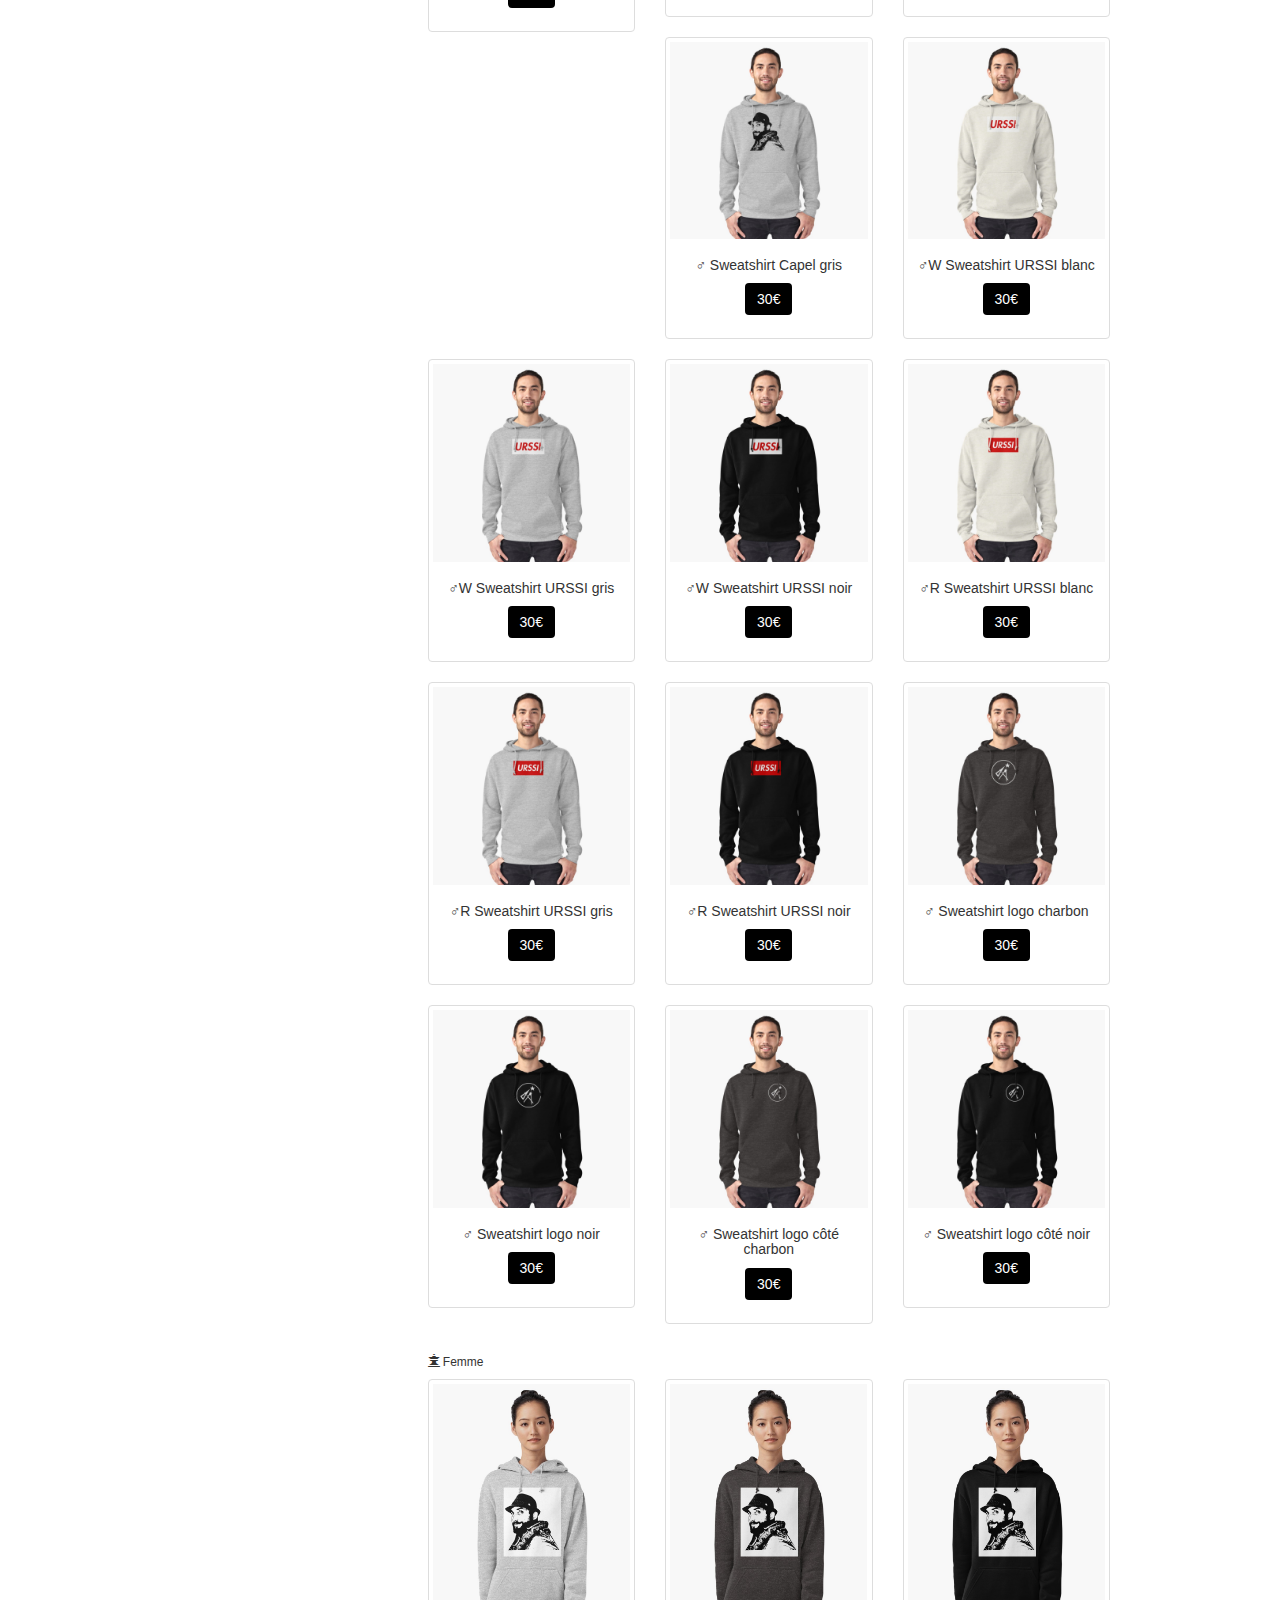
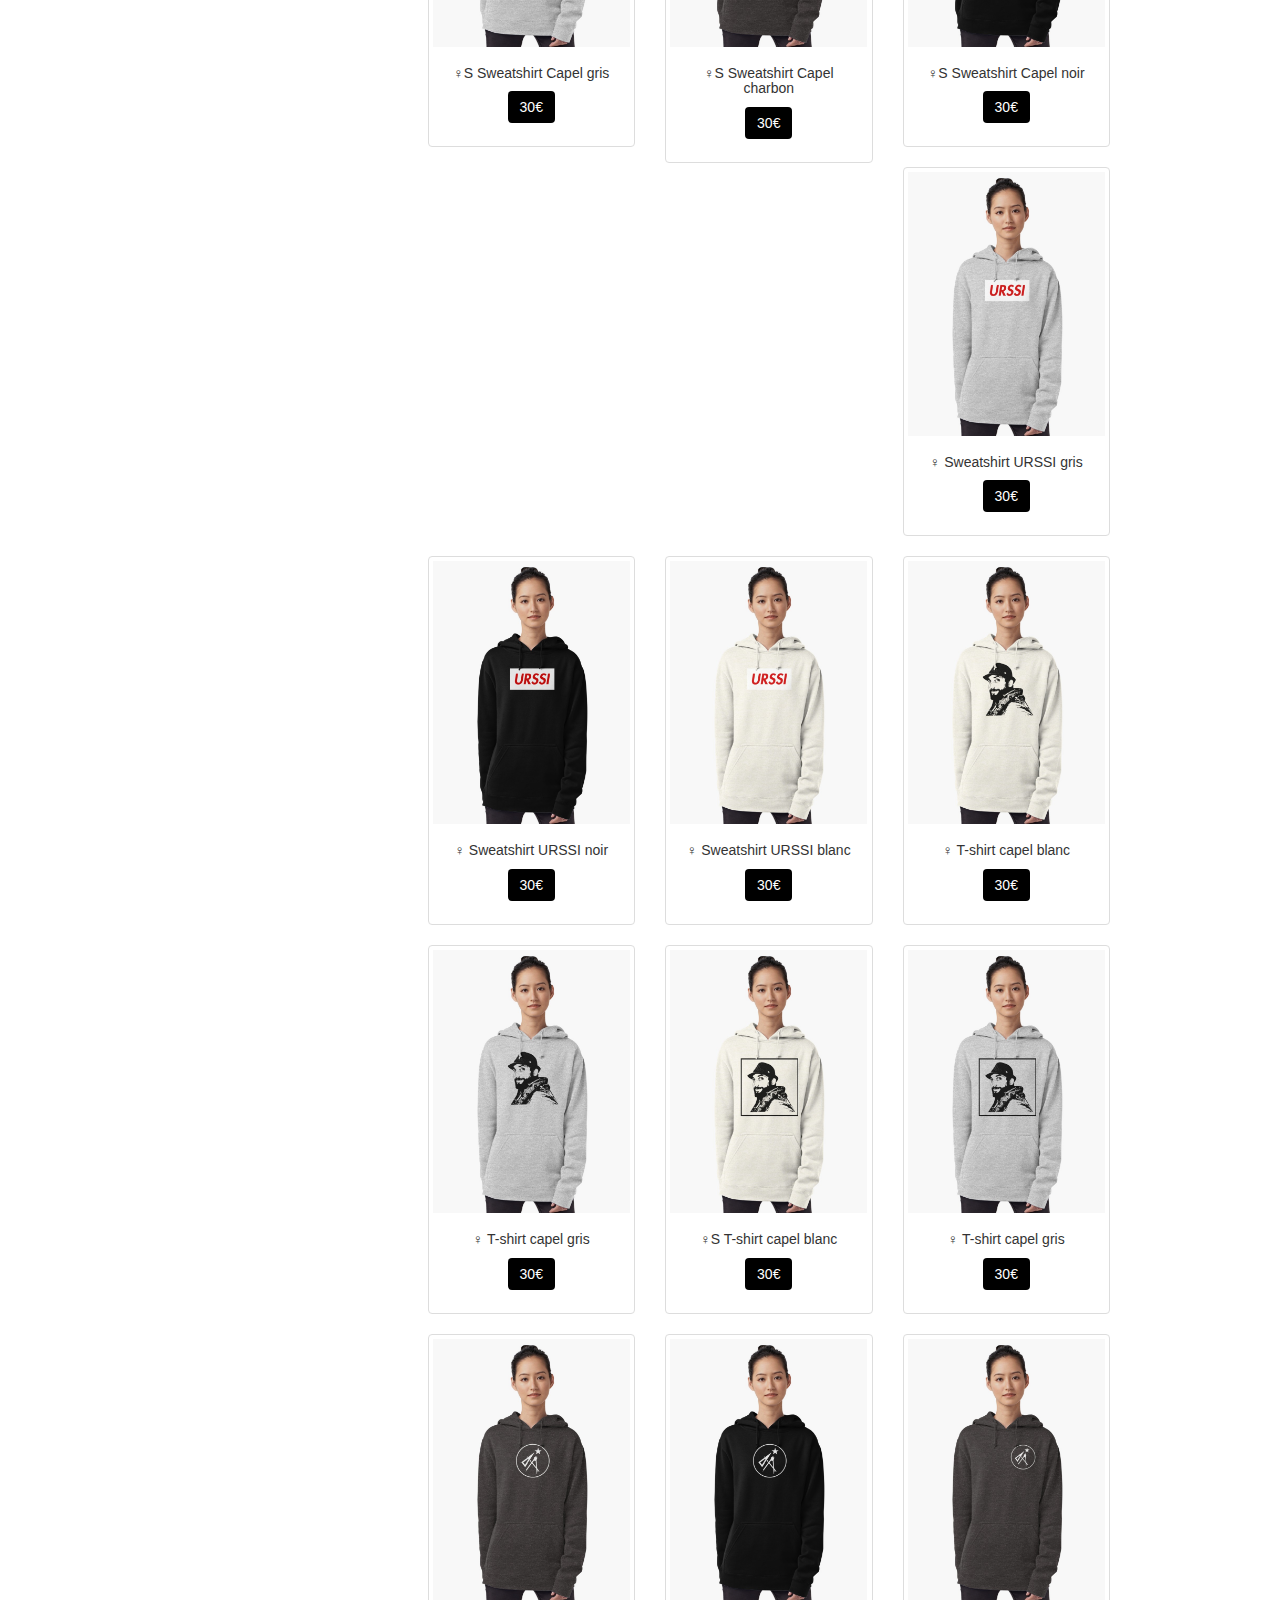
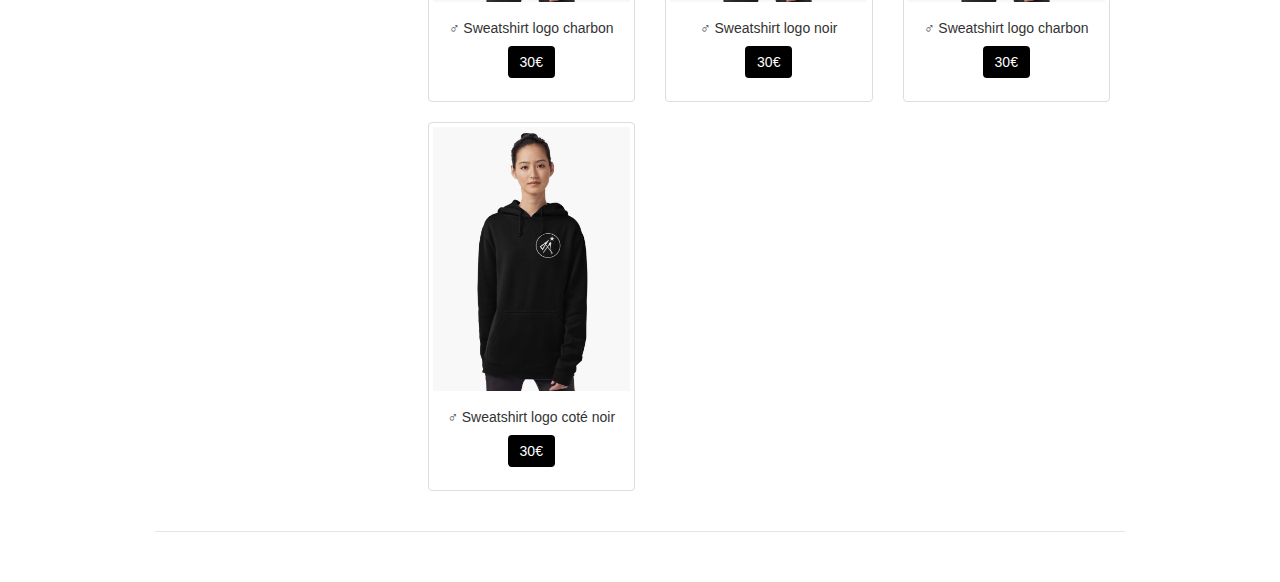
==== commit e04ec6bc: "Update shop.html" ====
--- a/shop.html
+++ b/shop.html
@@ -23,7 +23,7 @@
           </ul>
         </nav>
       <h3><b><a class="no_underline_no_color" href="index.html"> URSSI</b></a></h3>
-      </div>
+      </divR
 
       <div class="row">
       <div class="col-md-3">
@@ -555,7 +555,7 @@
             <div class="thumbnail">
                 <img src="images/urssi_white_sweatshirt_red_m.jpg" alt="...">
               <div class="caption">
-                <h5 class="text-center">♂R Sweatshirt URSSI noir</h5>
+                <h5 class="text-center">♂R Sweatshirt URSSI blanc</h5>
 
                 <p class="text-center"><a href="#" class="btn btn-primary btn-pay produits" role="button"><span>30€</span></a></p>
               </div>
